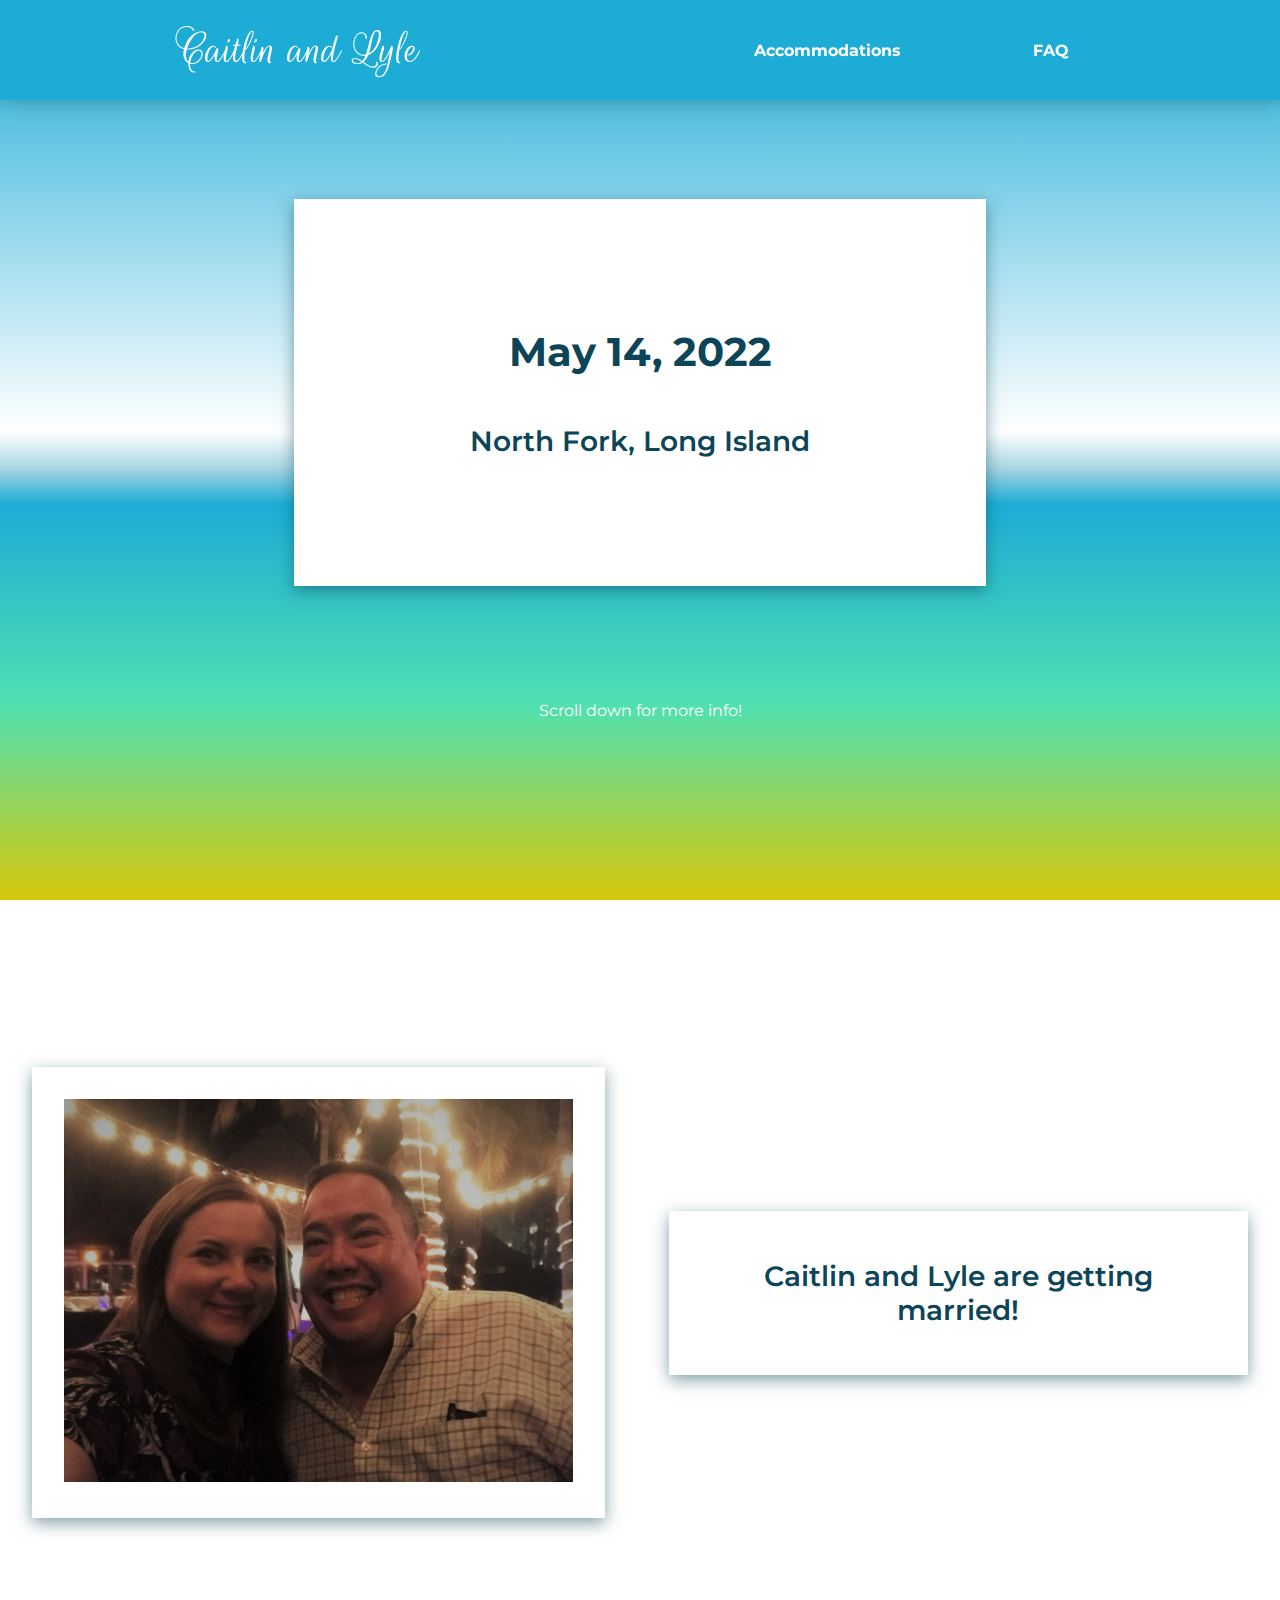
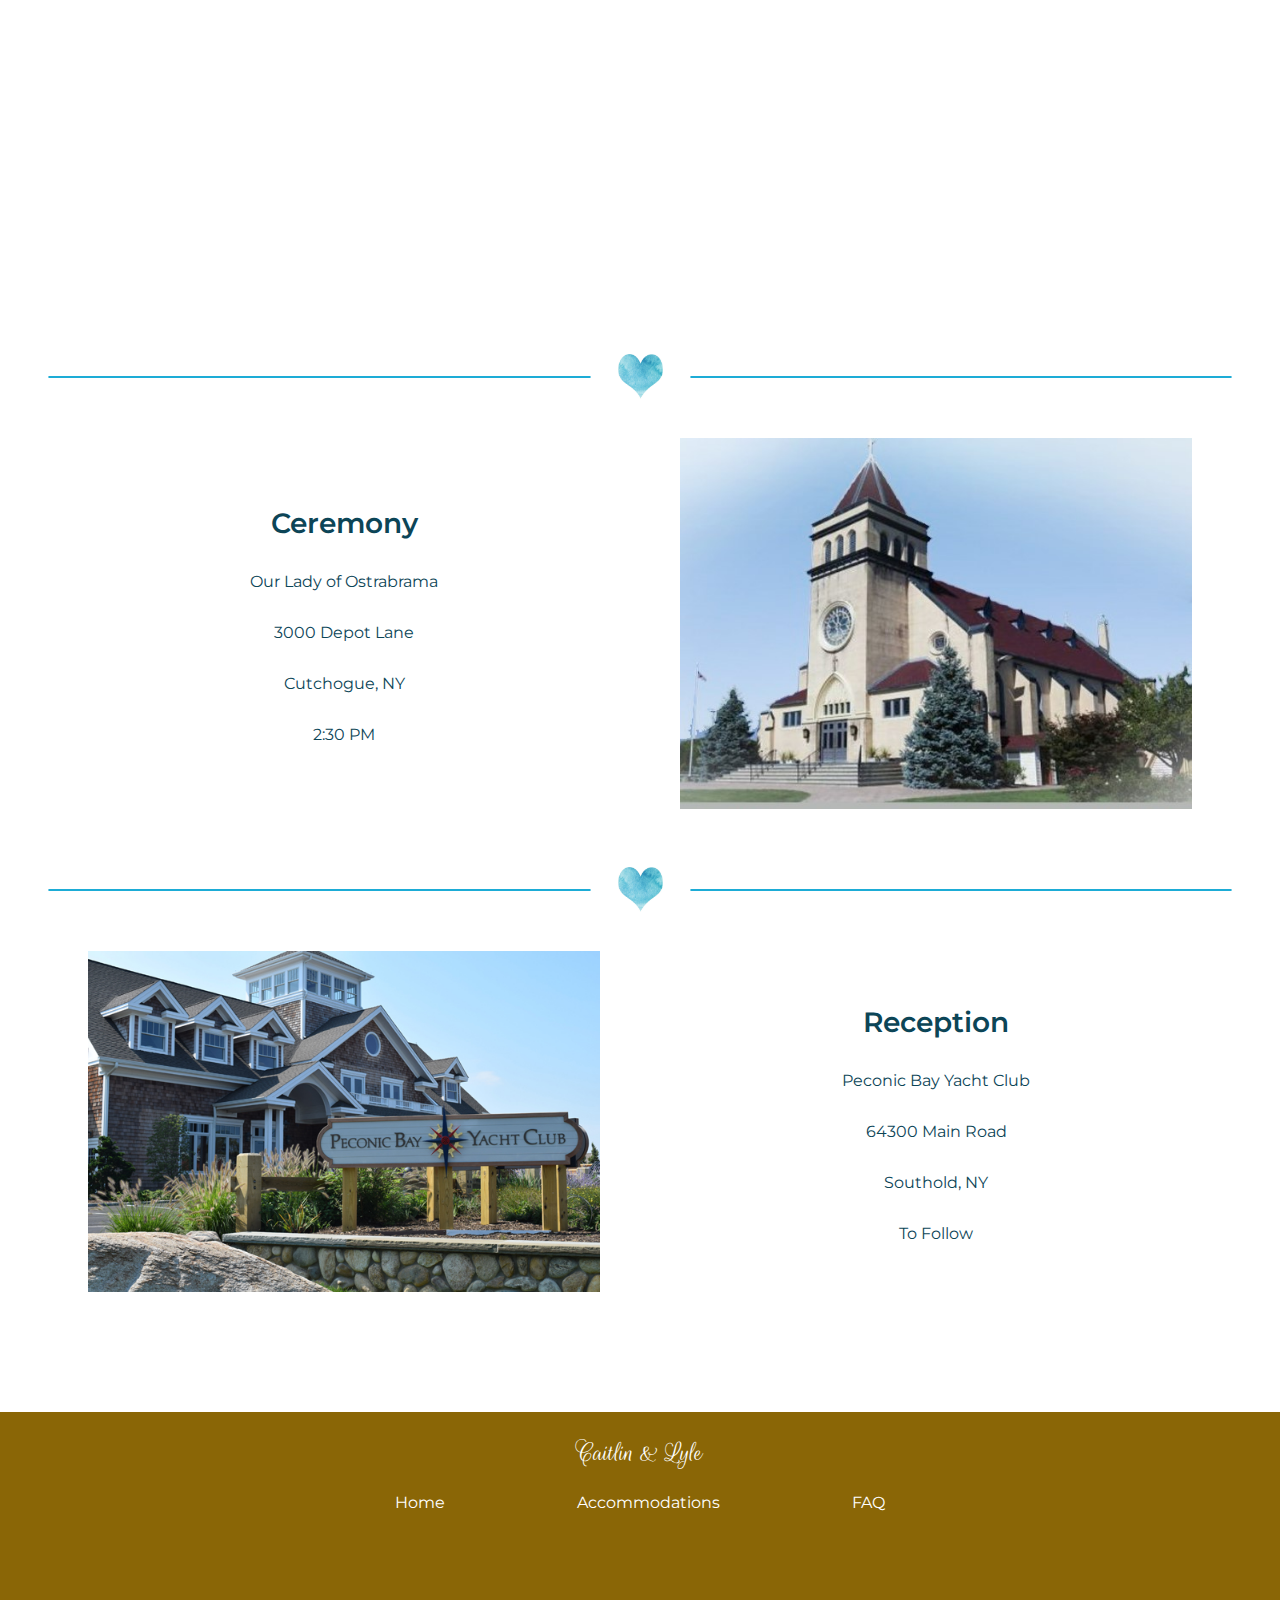
==== index.html @ 69ae3a02 "Fix typos on footer on all pages" ====
<!DOCTYPE html>
<html lang="en">
<head>
    <link rel="preconnect" href="https://fonts.googleapis.com">
    <link rel="preconnect" href="https://fonts.gstatic.com" crossorigin>
    <link href="https://fonts.googleapis.com/css2?family=Rouge+Script&display=swap" rel="stylesheet">
    <link href="https://fonts.googleapis.com/css2?family=Montserrat:wght@200;300;400;500;600;700;800&display=swap" rel="stylesheet">
    <link href="styles.css" rel="stylesheet" type="text/css">
    <meta charset="UTF-8">
    <meta http-equiv="X-UA-Compatible" content="IE=edge">
    <meta name="viewport" content="width=device-width, initial-scale=1.0">
    <title>Caitlin & Lyle</title>
</head>
<body>
    <header>
        <h1 id="header-title">Caitlin and Lyle</h1>
        <nav>
            <ul>
                <li><a href="accommodations.html" class="nav-item">Accommodations</a></li>
                <li><a href="faq.html" class="nav-item">FAQ</a></li>
                <!-- <li><a href="#nav-list-3" class="nav-item">Nav List 3</a></li>
                <li><a href="#nav-list-4" class="nav-item">Nav List 4</a></li> -->
            </ul>
        </nav>
    </header>
    <main>
        <section id="welcome-scroll">
            <div class="background-1">
                <div class="scroll-single">
                    <div class="scroll-info-box">
                        <h2 class="scroll-basic-info">May 14, 2022</h2>
                        <h3 class="scroll-basic-info">North Fork, Long Island</h3>
                    </div>
                </div>
                <div class="scroll-more-box">
                    <p>Scroll down for more info!</p>
                </div>
            </div>
            <div class="background-1">
                <div class="scroll-side-by-side">
                    <div class="scroll-info-box">
                        <img src="assets/caitlin-and-lyle.jpg" alt="Caitlin and Lyle" class="info-image" />
                    </div>
                    <div class="scroll-info-box">
                        <h3>Caitlin and Lyle are getting married!</h3>
                    </div>
                </div>
            </div>            
        </section>
    
        <section id="locations">
            <div class="decoration-line">
                <hr>
                <img src="assets/blue-heart.jpg" alt="Blue Heart" class="decoration-img" />
                <hr>
            </div>
            <div class="location-info">
                <div class="location-text">
                    <h3 class="location-title">Ceremony</h3>
                    <p class="location-name">Our Lady of Ostrabrama</p>
                    <p class="location-address">3000 Depot Lane</p>
                    <p class="location-address">Cutchogue, NY</p>
                    <p class="location-time">2:30 PM</p>
                </div>
                <div class="location-image">
                    <img src="assets/our-lady-of-ostrabrama.jpg" alt="Our Lady of Ostrabrama" />
                </div>
            </div>
            <div class="decoration-line">
                <hr>
                <img src="assets/blue-heart.jpg" alt="Blue Heart" class="decoration-img" />
                <hr>
            </div>
            <div class="location-info">
                <div class="location-image">
                    <img src="assets/peconic-bay-yacht-club.jpg" alt="Peconic Bay Yacht Club" />
                </div>
                <div class="location-text">
                    <h3 class="location-title">Reception</h3>
                    <p class="location-name">Peconic Bay Yacht Club</p>
                    <p class="location-address">64300 Main Road</p>
                    <p class="location-address">Southold, NY</p>
                    <p class="location-time">To Follow</p>
                </div>
            </div>
        </section>
    </main>

    <footer>
        <h1 class="footer-title">Caitlin & Lyle</h1>
        <div class="footer-nav">
            <a href="index.html" class="footer-nav-item">Home</a>
            <a href="accommodations.html" class="footer-nav-item">Accommodations</a>
            <a href="faq.html" class="footer-nav-item">FAQ</a>
        </div>
        <p class="footer-message">&copy; 2021 Quigley Web Development</p>
    </footer>
    
</body>
</html>
---- styles.css ----
/* Site Style Sheet
    1. Global Styles
    2. Structure Styles
    3. Typography Styles
    4. Module Styles
    5. Component Styles

================================ */

/* 1. Global Styles 
================================ */
* {
    box-sizing: border-box;
}

:root {
    --text-small: 0.75rem;
    --text-normal: 1rem;
    --text-sub-heading: 1.5rem;
    --text-heading: 1.75rem;
    --text-subtitle: 2.5rem;
    --text-title: 3rem;
    --text-color: #0C4557;
    --dark-background: #333333;
    --header-background: #1DACD6;
    --blue-background: rgba(169, 214, 227, 0.5);
    --white: #FFFFFF;
    --footer-background: #8A6606;
    --light-text: #fff;
    --shadow-color: rgba(12, 69, 87, 0.5);
    --b-c-blue: #1DACD6;
    font-family: 'Montserrat', sans-serif;
    font-size: 16px;
}

html {
    height: 100%;
    margin: 0 auto;
    width: 100%;
    -ms-text-size-adjust: 100%;
    -webkit-text-size-adjust: 100%;
}

body {
    background-color: var(--white);
    color: var(--text-color);
    height: 100%;
    margin: 0 auto;
    width: 100%;
    display: flex;
    flex-direction: column;
    text-rendering: optimizeLegibility;
    -website-font-smoothing: antialiased;
}

@media screen and (max-width: 800px) {
    :root {
        font-size: 12px;
    }
}

/* 2. Structural Styles 
================================ */

/* Fixed Header & Navigation Style */
header {
    width: 100%;
    background-color: var(--header-background);
    position: fixed;
    top: 0;
    left: 0;
    z-index: 100;
    margin: 0 auto;
    height: 100px;
    display: flex;
    align-items: center;
    justify-content: space-around;
    box-shadow: 2px -3px 22px 1px var(--shadow-color);
}

header * {
    display: inline;
}

#header-title, .footer-title {
    color: var(--light-text);
    font-family: 'Rouge Script', cursive;
    font-weight: normal;
}

#header-title {
    margin: 2rem 0 2rem 4rem;
}

/* Main & Section Styles */
main {
    background-color: var(--white);
    width: 100%;
    margin: 6.25rem 0;
}

section {
    margin: 0 auto;
}

.blue-background {
    background-color: var(--blue-background);
}

#locations {
    margin: 1rem 3rem;
}

/* Accommodations Page Grid */
.accommodations-grid {
    display: grid;
    width: 100%;
    height: auto;
    margin: 0;
    padding: 7rem 4rem 4rem 4rem; 
    grid-template-rows: repeat(24, 4rem);
    grid-template-columns: repeat(4, 1fr);
    grid-gap: 1rem 2rem;
}

#accommodations-title {
    grid-area: 1 / 1 / 1 / span 4;
}

#lodgings-title {
    grid-area: 2/ 1 / 2 / span 4;
}

.lodgings-label {
    grid-area: 3 / 1 / 3 / span 4;
}

.lodgings-map-container {
    grid-area: 4 / 1 / 12 / span 2;
}

.lodgings-info {
    grid-area: 4 / 3 / 12 / span 2;
}

#travel-title {
    grid-area: 13 / 1 / span 1 / span 4;
}

.travel-info-card {
    grid-area: 14 / 2 / span 4 / span 2;
}

#getting-there-title {
    grid-area: 19 / 1 / span 1 / span 4;
}

#by-air {
    grid-area: 20 / 1 / span 4 / span 2;
}

#by-land {
    grid-area: 20 / 3 / span 4 / span 2;
}

@media screen and (max-width: 800px) {
    .accommodations-grid {
        padding: 7rem 4rem 4rem 4rem; 
        grid-template-rows: repeat(39, 4rem);
        grid-template-columns: 1fr;
        grid-gap: 1rem 2rem;
    }

    #accommodations-title {
        grid-area: 1 / 1 / 1 / span 1;
    }
    
    #lodgings-title {
        grid-area: 2/ 1 / 2 / span 1;
    }
    
    .lodgings-label {
        grid-area: 3 / 1 / 3 / span 1;
    }
    
    .lodgings-map-container {
        grid-area: 4 / 1 / 12 / span 1;
    }
    
    .lodgings-info {
        grid-area: 13 / 1 / 21 / span 1;
    }
    
    #travel-title {
        grid-area: 22 / 1 / span 1 / span 1;
    }
    
    .travel-info-card {
        grid-area: 23 / 1 / span 5 / span 1;
    }
    
    #getting-there-title {
        grid-area: 28 / 1 / span 1 / span 1;
    }
    
    #by-air {
        grid-area: 29 / 1 / span 5 / span 1;
    }
    
    #by-land {
        grid-area: 34 / 1 / span 4 / span 1;
    }

}

/* Footer Styles */
footer {
    background-color: var(--footer-background);
    width: 100%;
    height: 25vh;
    text-align: center;
    color: var(--light-text);
    display: flex;
    flex-direction: column;
    align-items: center;
    justify-content: center;
}

.footer-title {
    font-size: var(--text-heading);
}

.footer-message {
    font-size: var(--text-small);
    margin-top: 10vh;
}

/* 3. Typography Styles 
================================ */
h1, h2, h3, h4 {
    color: var(--text-color);
    text-align: center;
}

h1 {
    font-size: var(--text-title);
    font-weight: 700;
    margin: 1.5rem 0;
}

h2 {
    font-size: var(--text-subtitle);
    font-weight: 700;
    margin: 1rem 0;
}

h3 {
    font-size: var(--text-heading);
    margin: 1rem 0;
    font-weight: 600;
}

h4 {
    font-size: var(--text-sub-heading);
    margin: 1rem 0;
    font-weight: 500;
}

p {
    font-size: var(--text-normal);
}

.accommodations-heading, .accommodations-subtitle {
    text-align: center;
}

/* Text Styles */
.article-text {
    font-size: 1rem;
    font-weight: 400;
    font-style: normal;
}

.caption {
    font-size: 0.75rem;
    font-style: italic;
    font-weight: 400;
}

.pull-quote {
    font-size: 1.25rem;
    font-style: italic;
    font-weight: 500;
}

/* 4. Module Styles 
================================ */

/* Site Navigation */
nav ul {
    list-style: none;
    float: right;
    margin-right: 2rem;
}

nav ul li {
    display: inline;
}

.nav-item, .footer-nav-item {
    margin: 0 5vw;
}

.nav-item:hover {
    text-decoration: underline;
}

.footer-nav nav{
    float: none;
    font-weight: normal;
}

.footer-nav-item {
    font-weight: normal;
}

.footer-nav-item:hover {
    font-weight: bold;

}

/* 5. Component Styles 
================================ */
/* Images */
img, .lodgings-map {
    max-width: 100%;
    max-height: 100%;
}

/* Buttons */
button {
    color: var(--b-c-blue);
    background-color: var(--white);
    padding: 1rem;
    margin: 0.5rem;
    font-weight: bold;
    border: 5px solid var(--b-c-blue);
}

button:hover {
    color: var(--light-text);
    background-color: var(--b-c-blue);
}

a {
    color: var(--light-text);
    text-decoration: none;
    font-size: var(--text-normal);
    font-weight: bold;
}

.info-image {
    width: 40vw;
}

/* Scrolling Basic Info */
.background-1 {
    background: rgb(214,199,9) no-repeat center center fixed;
    background: -moz-linear-gradient(0deg, rgba(214,199,9,1) 0%, rgba(19,214,153,0.75) 22%, rgba(29,172,214,1) 44%, rgba(168,214,227,1) 48%, rgba(255,255,255,0.75) 52%, rgba(29,172,214,1) 100%) no-repeat center center fixed;
    background: -webkit-linear-gradient(0deg, rgba(214,199,9,1) 0%, rgba(19,214,153,0.75) 22%, rgba(29,172,214,1) 44%, rgba(168,214,227,1) 48%, rgba(255,255,255,0.75) 52%, rgba(29,172,214,1) 100%) no-repeat center center fixed;
    background: linear-gradient(0deg, rgba(214,199,9,1) 0%, rgba(19,214,153,0.75) 22%, rgba(29,172,214,1) 44%, rgba(168,214,227,1) 48%, rgba(255,255,255,0.75) 52%, rgba(29,172,214,1) 100%) no-repeat center center fixed;
    filter: progid:DXImageTransform.Microsoft.gradient(startColorstr="#d6c709",endColorstr="#1dacd6",GradientType=1);
    height: 100vh;
    width: 100%;
}

.scroll-single {
    background: none;
    width: 100%;
    height: 65vh;
    display: flex;
    flex-direction: column;
    align-items: center;
    justify-content: center;
}

.scroll-side-by-side {
    background: none;
    width: 100%;
    height: 65vh;
    display: flex;
    flex-direction: row;
    align-items: center;
    justify-content: center;
}

.scroll-single>.scroll-info-box {
    padding: 5rem 8rem;
}

.scroll-basic-info {
    margin: 3rem;
}

@media screen and (max-width: 800px) {
    .scroll-side-by-side {
        flex-direction: column-reverse;
    }
    
    .scroll-single>.scroll-info-box {
        padding: 3rem;
    }
    .scroll-basic-info {
        margin: 1.5rem;
    }
}

.scroll-more-box {
    color: var(--white);
    background: none;
    text-align: center;
}

.scroll-info-box {
    background-color: var(--white);
    padding: 2rem;
    box-shadow: 0px 5px 15px var(--shadow-color);
    margin: 2rem;
}


/* Decoration Line */
.decoration-line {
    display: flex;
    align-items: center;
    justify-content: center;
    margin-top: 1rem;
}

.decoration-line hr {
    width: 45vw;
    color: var(--b-c-blue);
    height: 2px;
    border: 1px solid var(--b-c-blue);
    border-radius: 1px;
}

.decoration-img {
    height: 5vh;
    margin: 3vw 3vh;
}

/* Location Info Styles */
.location-info {
    display: flex;
    flex-direction: row;
    align-items: center;
    justify-content: space-around;
}

.location-text {
    display: flex;
    width: 40vw;
    flex-direction: column;
    align-items: center;
    justify-content: center;
}

.location-image {
    width: 40vw;
}

@media screen and (max-width: 800px) {
    .location-info {
        flex-direction: column;
        justify-content: center;
    }
}

/* Accommodations Styles */

.lodgings-map-container {
    max-width: 100%;
}

.lodgings-info {
    height: 100%;
}

.lodgings-info, .lodgings-info-card {
    display: flex;
    flex-direction: column;
    align-items: center;
    justify-content: center;
}

.lodgings-info-card, .travel-info-card, .getting-there-info-card {
    width: 100%;
    background-color: var(--white);
    box-shadow: 0px 5px 15px var(--shadow-color);
}

.travel-info-card {
    padding: 3rem;
}

@media screen and (max-width: 800px) {
    .travel-info-card {
        padding: 2rem;
    }
}

.getting-there-info-card {
    padding: 3rem;
    margin: 1.5rem 0;
}

.lodgings-info-card {
    margin: 1.5rem 0;
    padding: 1.5rem;
}

.lodgings-label {
    margin: 2rem;
    text-align: center;
}

.lodgings-map {
    width: 100%;
    height: 100%;
    border: none;
    box-shadow: 0 5px 15px var(--shadow-color);
}

/* Booking Modals */

.modal {
    display: none;
    position: fixed;
    z-index: 1;
    left: 0;
    top: 0;
    width: 100%;
    height: 100%;
    overflow: auto;
    background-color: rgba(0, 0, 0, 0.4); 
}

.modal-content {
    background-color: var(--white);
    margin: 15% auto;
    padding: 1.5rem;
    border: 2px solid var(--b-c-blue);
    width: 80%;
    display: flex;
    flex-direction: column;
    align-items: center;
    justify-content: center;
}

@media screen and (max-width: 800px) {
    .modal-content {
        margin: 35% auto;
    }
}
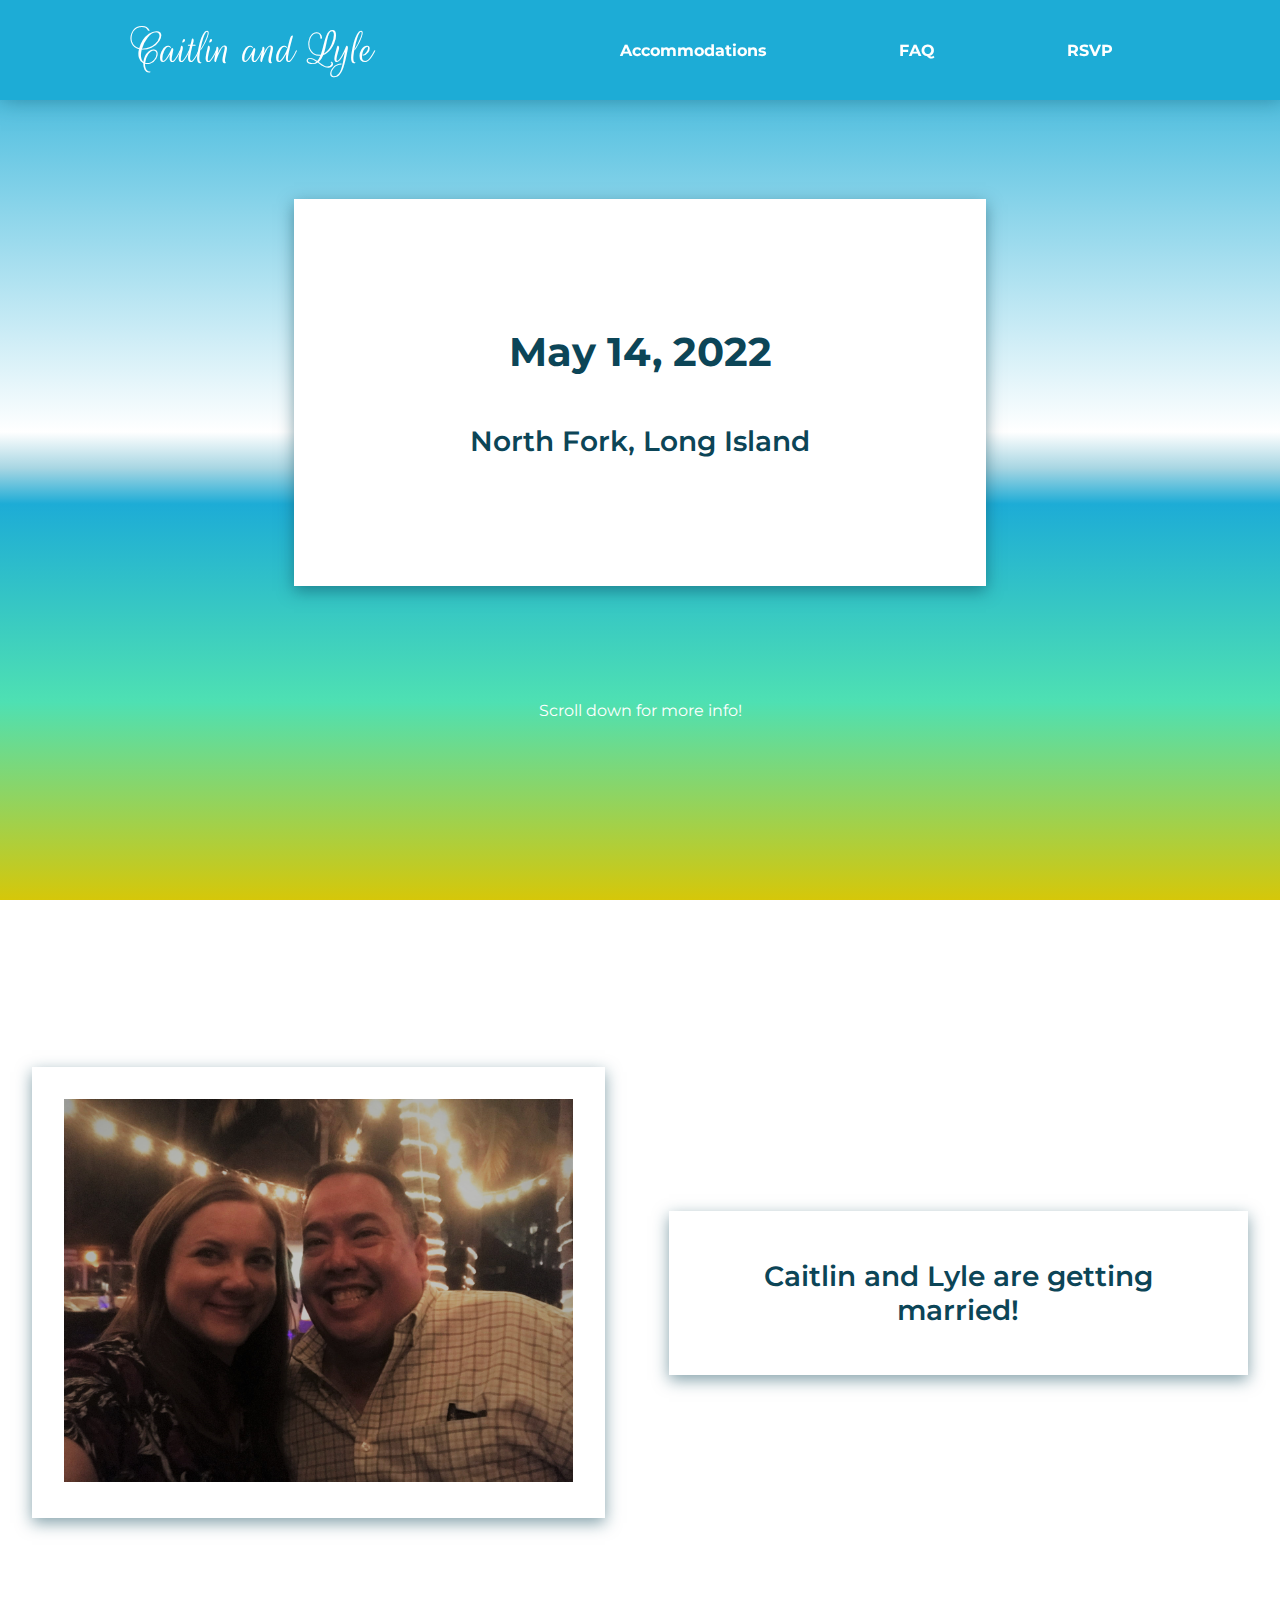
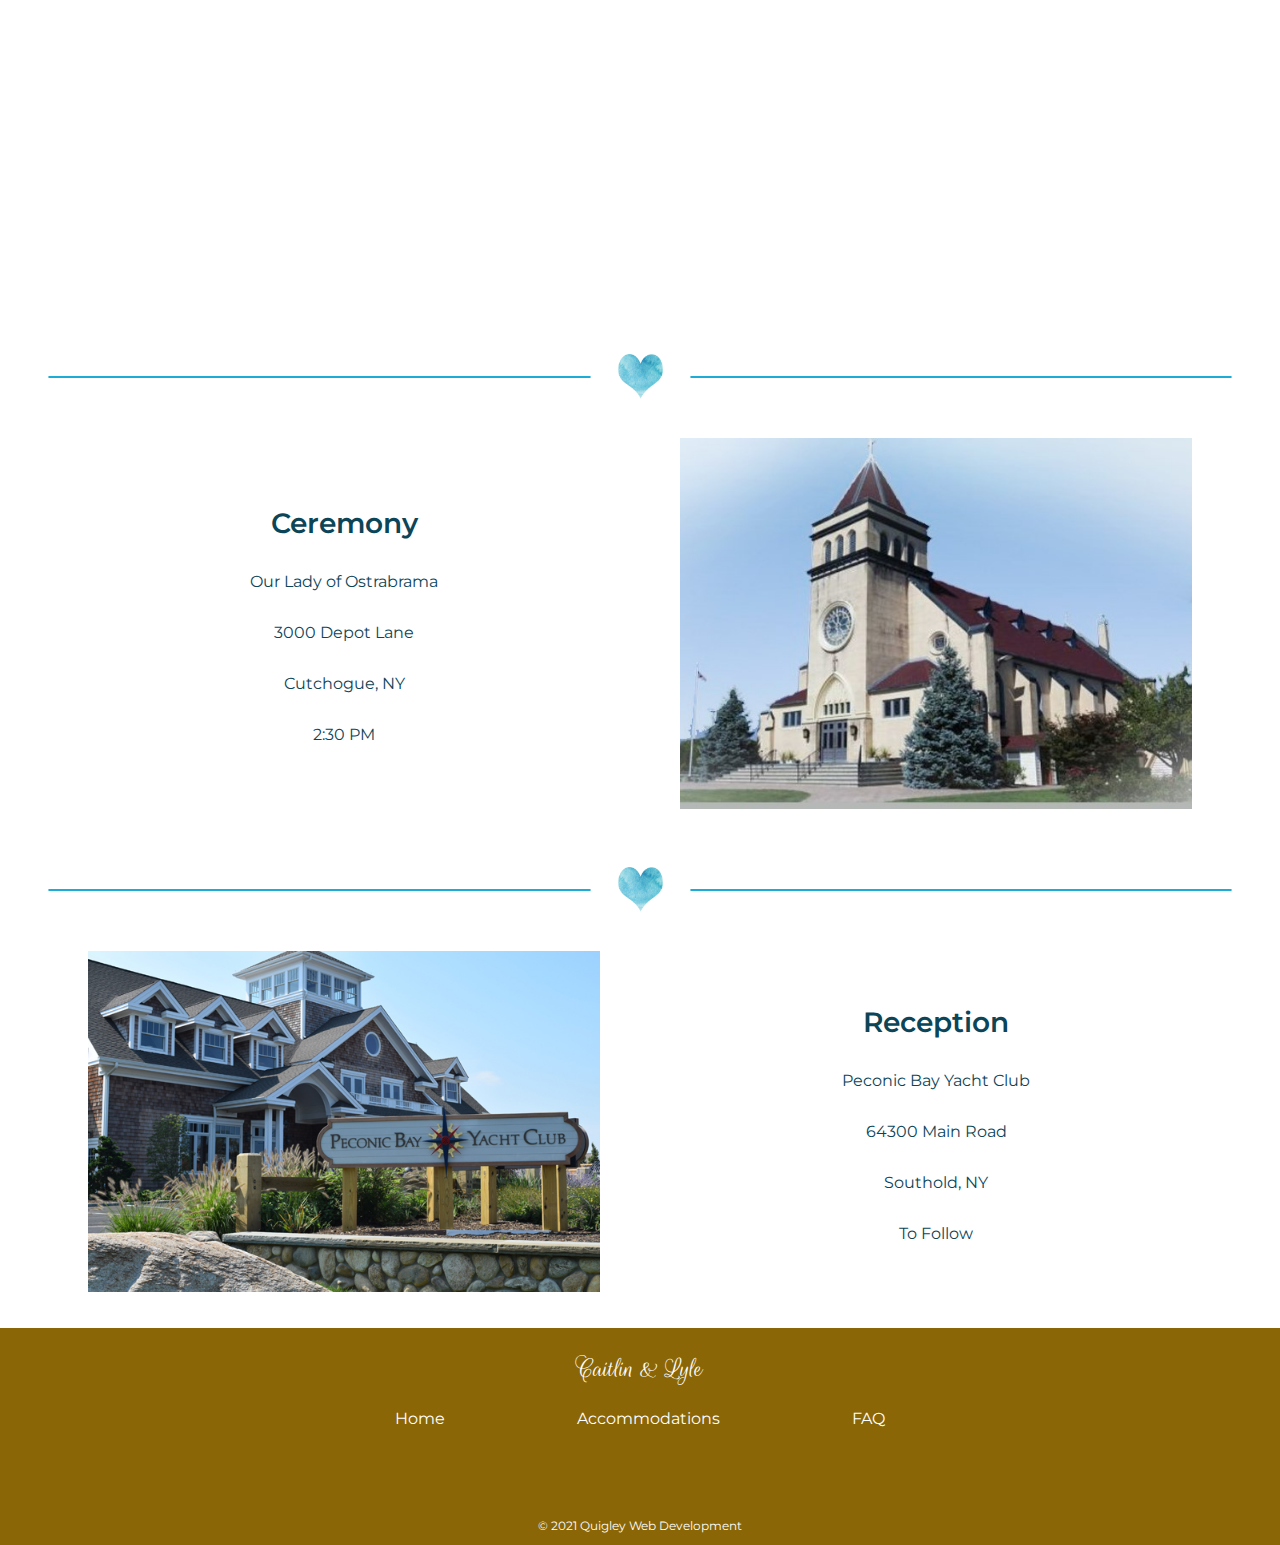
==== commit 053047fd: "Add and style RSVP page" ====
--- a/index.html
+++ b/index.html
@@ -18,8 +18,8 @@
             <ul>
                 <li><a href="accommodations.html" class="nav-item">Accommodations</a></li>
                 <li><a href="faq.html" class="nav-item">FAQ</a></li>
-                <!-- <li><a href="#nav-list-3" class="nav-item">Nav List 3</a></li>
-                <li><a href="#nav-list-4" class="nav-item">Nav List 4</a></li> -->
+                <li><a href="rsvp.html" class="nav-item">RSVP</a></li>
+                <!-- <li><a href="#nav-list-4" class="nav-item">Nav List 4</a></li> -->
             </ul>
         </nav>
     </header>
--- a/styles.css
+++ b/styles.css
@@ -1,13 +1,12 @@
-/* Site Style Sheet
-    1. Global Styles
-    2. Structure Styles
-    3. Typography Styles
-    4. Module Styles
-    5. Component Styles
+/* RSVP Style Sheet
+    1. Structure Styles
+    2. Typography Styles
+    3. Form Styles
+    4. Component Styles
 
 ================================ */
 
-/* 1. Global Styles 
+/* 1. Structure Styles 
 ================================ */
 * {
     box-sizing: border-box;
@@ -95,8 +94,7 @@
 /* Main & Section Styles */
 main {
     background-color: var(--white);
-    width: 100%;
-    margin: 6.25rem 0;
+    margin: 6.25rem 0 0 0;
 }
 
 section {
@@ -105,19 +103,35 @@
 
 .blue-background {
     background-color: var(--blue-background);
+    margin: 0;
+    padding: 7rem 4rem 4rem 4rem; 
 }
 
 #locations {
-    margin: 1rem 3rem;
+    margin: 1rem 3rem 2rem 3rem;
+}
+
+#faq-main {
+    width: 100%;
+    display: flex;
+    flex-direction: column;
+    align-items: center;
+    justify-content: center;
+}
+
+#rsvp-main {
+    height: 60vh;
+    width: 100%;
+    display: flex;
+    flex-direction: column;
+    align-items: center;
+    justify-content: center;
 }
 
 /* Accommodations Page Grid */
 .accommodations-grid {
     display: grid;
-    width: 100%;
     height: auto;
-    margin: 0;
-    padding: 7rem 4rem 4rem 4rem; 
     grid-template-rows: repeat(24, 4rem);
     grid-template-columns: repeat(4, 1fr);
     grid-gap: 1rem 2rem;
@@ -338,7 +352,7 @@
 }
 
 /* Buttons */
-button {
+button, .button {
     color: var(--b-c-blue);
     background-color: var(--white);
     padding: 1rem;
@@ -347,7 +361,7 @@
     border: 5px solid var(--b-c-blue);
 }
 
-button:hover {
+button:hover, .button:hover {
     color: var(--light-text);
     background-color: var(--b-c-blue);
 }
@@ -533,7 +547,6 @@
 }
 
 /* Booking Modals */
-
 .modal {
     display: none;
     position: fixed;
@@ -563,3 +576,58 @@
         margin: 35% auto;
     }
 }
+
+/* FAQ Styles */
+#faq-title, #rsvp-title {
+    margin: 2rem 0 0 0;
+}
+.question-container {
+    display: flex;
+    width: 75%;
+    background-color: var(--white);
+    flex-direction: column;
+    align-items: center;
+    justify-content: center;
+    padding: 4rem;
+    box-shadow: 0px 5px 15px var(--shadow-color);
+    margin: 4rem;
+}
+
+.question {
+    font-size: var(--text-heading);
+    text-decoration: none;
+}
+
+.answer {
+    font-size: var(--text-normal);
+}
+
+.faq-link {
+    color: var(--text-color);
+}
+
+@media screen and (max-width: 800px) {
+    .question-container {
+        padding: 1rem;
+        margin: 2rem 1rem;
+    }
+}
+
+/* RSVP Styles */
+.rsvp-info-card {
+    background-color: var(--white);
+    display: flex;
+    flex-direction: column;
+    justify-content: center;
+    align-items: center;
+    padding: 2rem;
+    box-shadow: 0px 5px 15px var(--shadow-color);
+    margin: 2rem;
+    padding: 5rem 8rem;
+}
+
+@media screen and (max-width: 800px) {
+    .rsvp-info-card {
+        padding: 3rem;
+    }
+}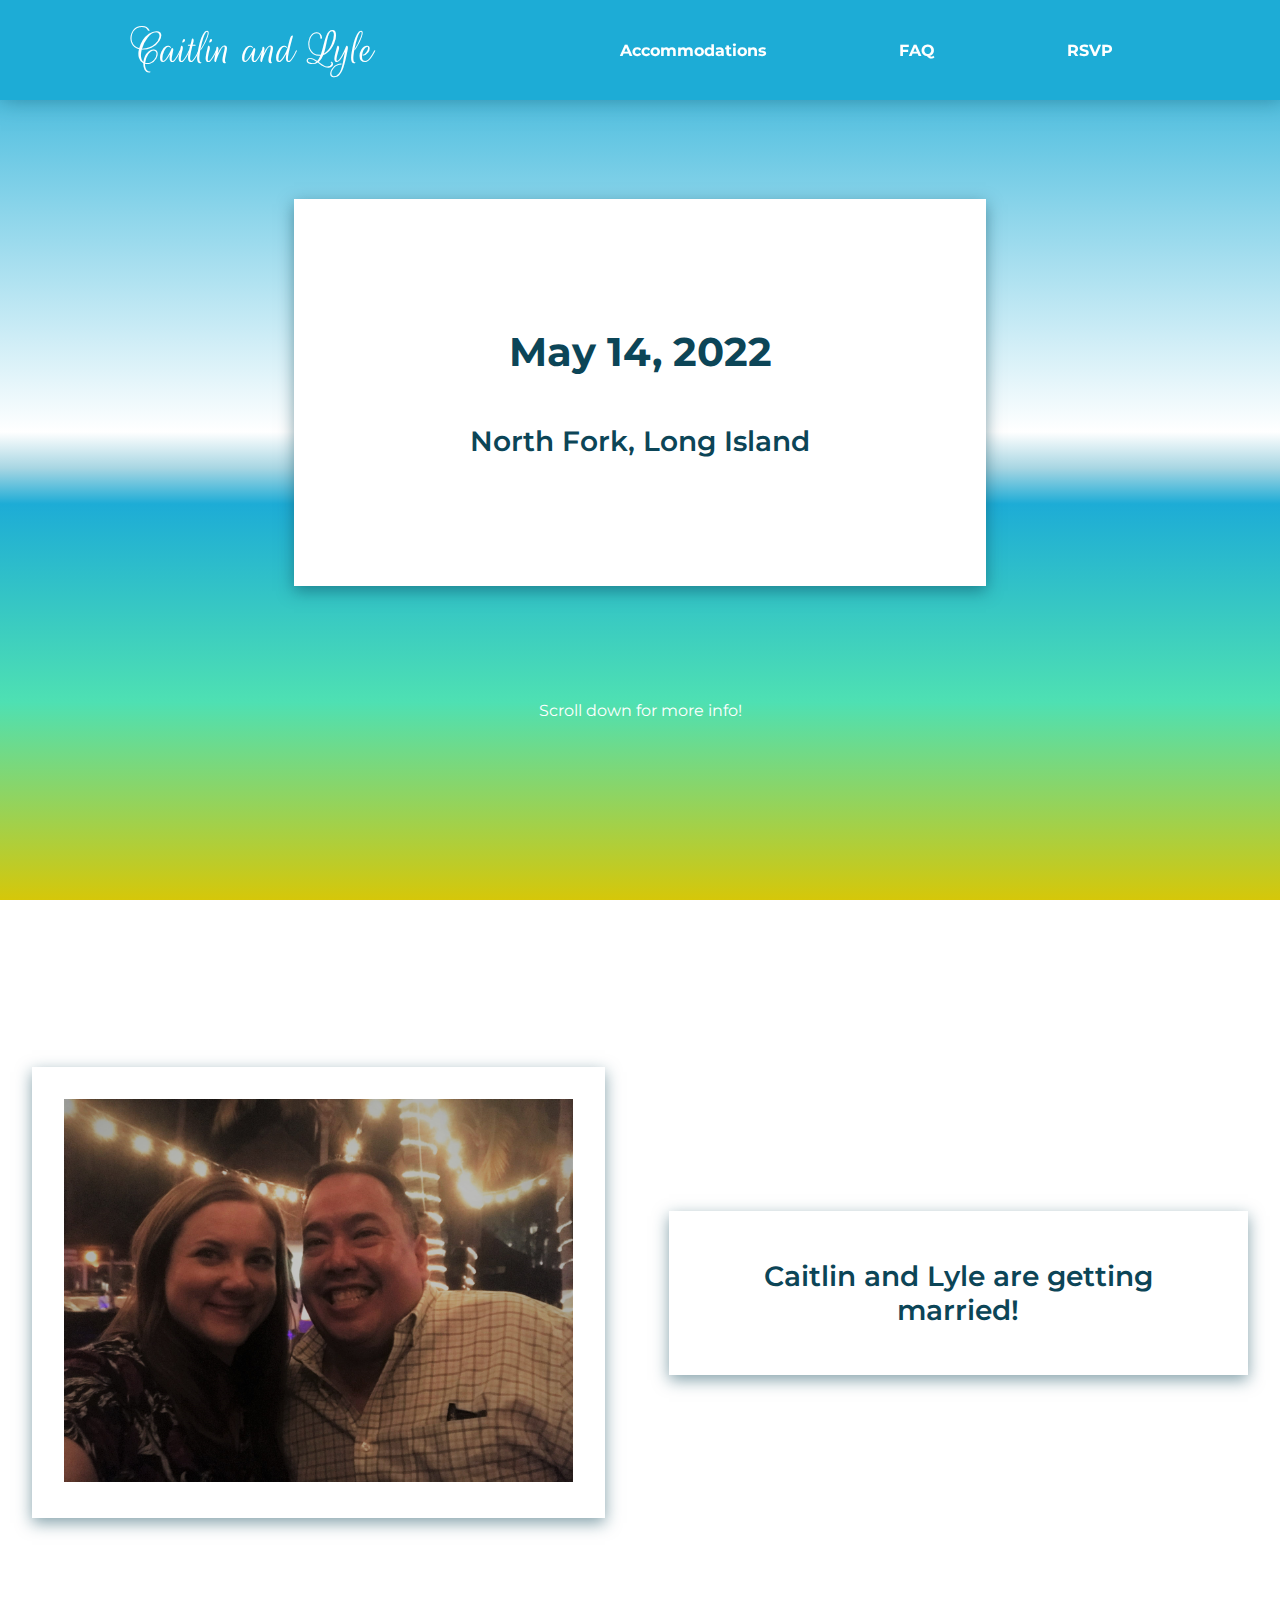
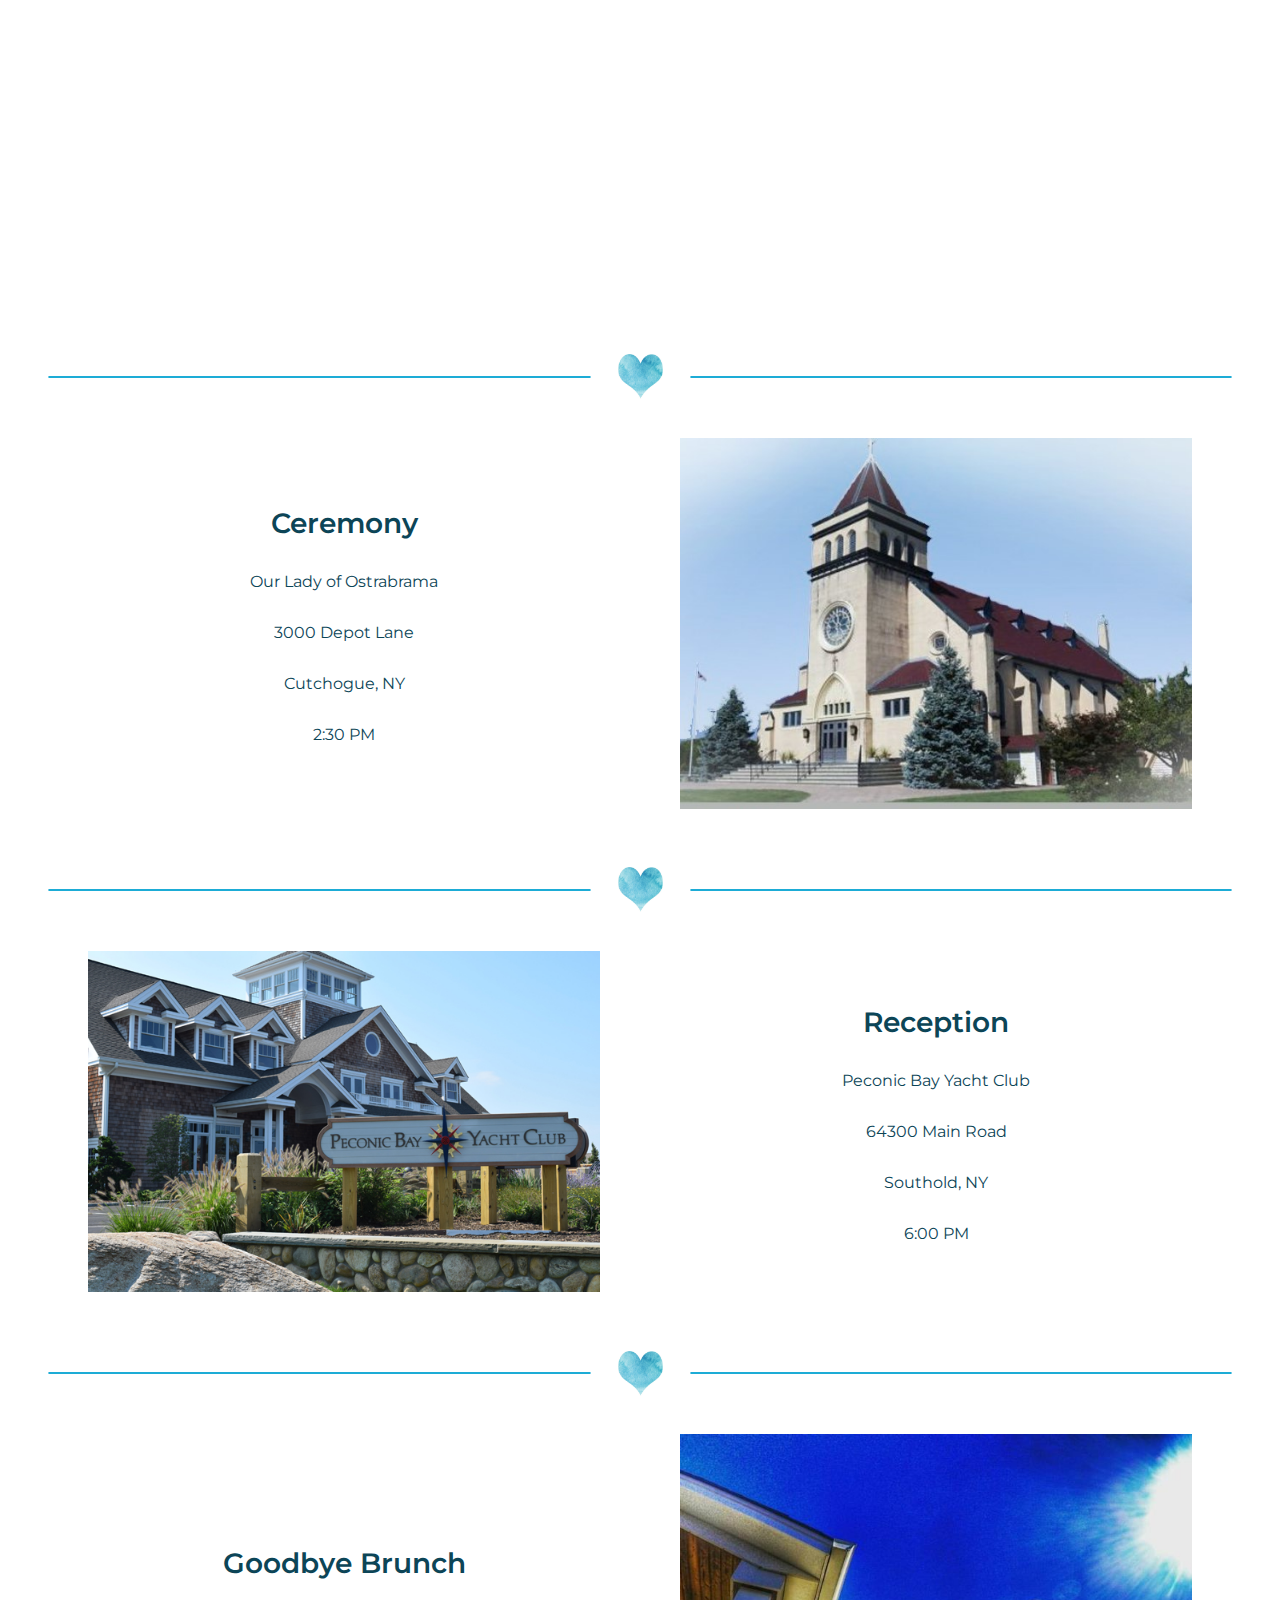
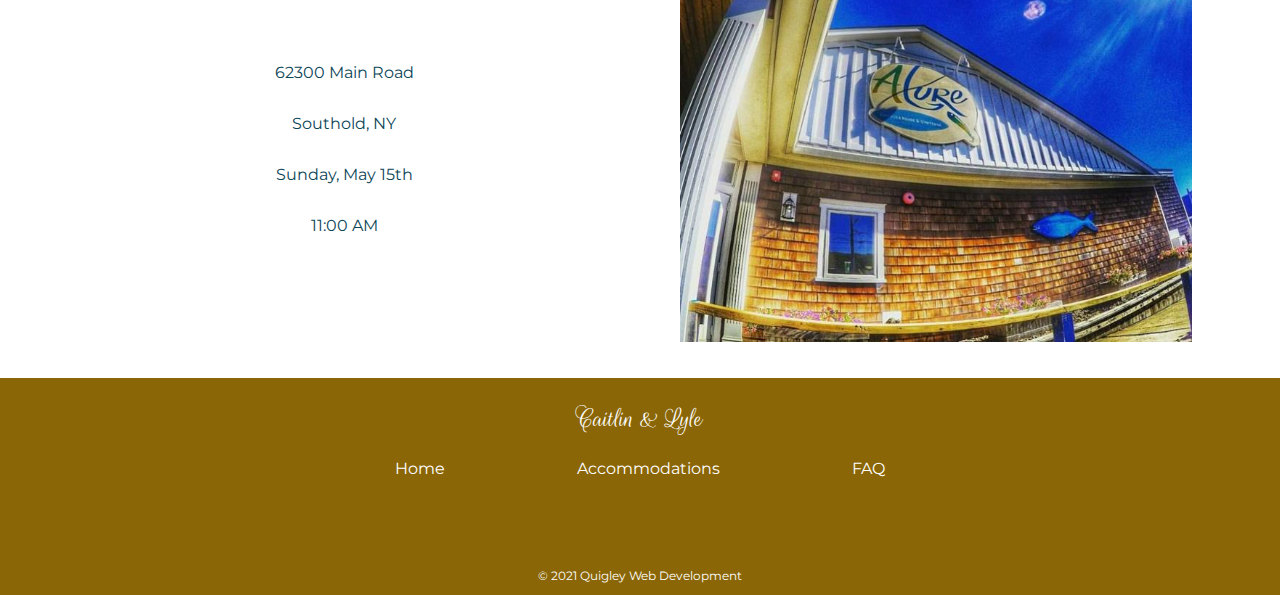
==== commit 7b963cfc: "Add brunch to timeline" ====
--- a/index.html
+++ b/index.html
@@ -80,7 +80,25 @@
                     <p class="location-name">Peconic Bay Yacht Club</p>
                     <p class="location-address">64300 Main Road</p>
                     <p class="location-address">Southold, NY</p>
-                    <p class="location-time">To Follow</p>
+                    <p class="location-time">6:00 PM</p>
+                </div>
+            </div>
+            <div class="decoration-line">
+                <hr>
+                <img src="assets/blue-heart.jpg" alt="Blue Heart" class="decoration-img" />
+                <hr>
+            </div>
+            <div class="location-info">
+                <div class="location-text">
+                    <h3 class="location-title">Goodbye Brunch</h3>
+                    <p class="location-name"><a href="https://www.alurenorthfork.com/">A Lure Chowder House</a></p>
+                    <p class="location-address">62300 Main Road</p>
+                    <p class="location-address">Southold, NY</p>
+                    <p class="location-time">Sunday, May 15th</p>
+                    <p class="location-time">11:00 AM</p>
+                </div>
+                <div class="location-image">
+                    <img src="assets/a-lure-chowder-house.jpg" alt="A Lure Chowder House" />
                 </div>
             </div>
         </section>
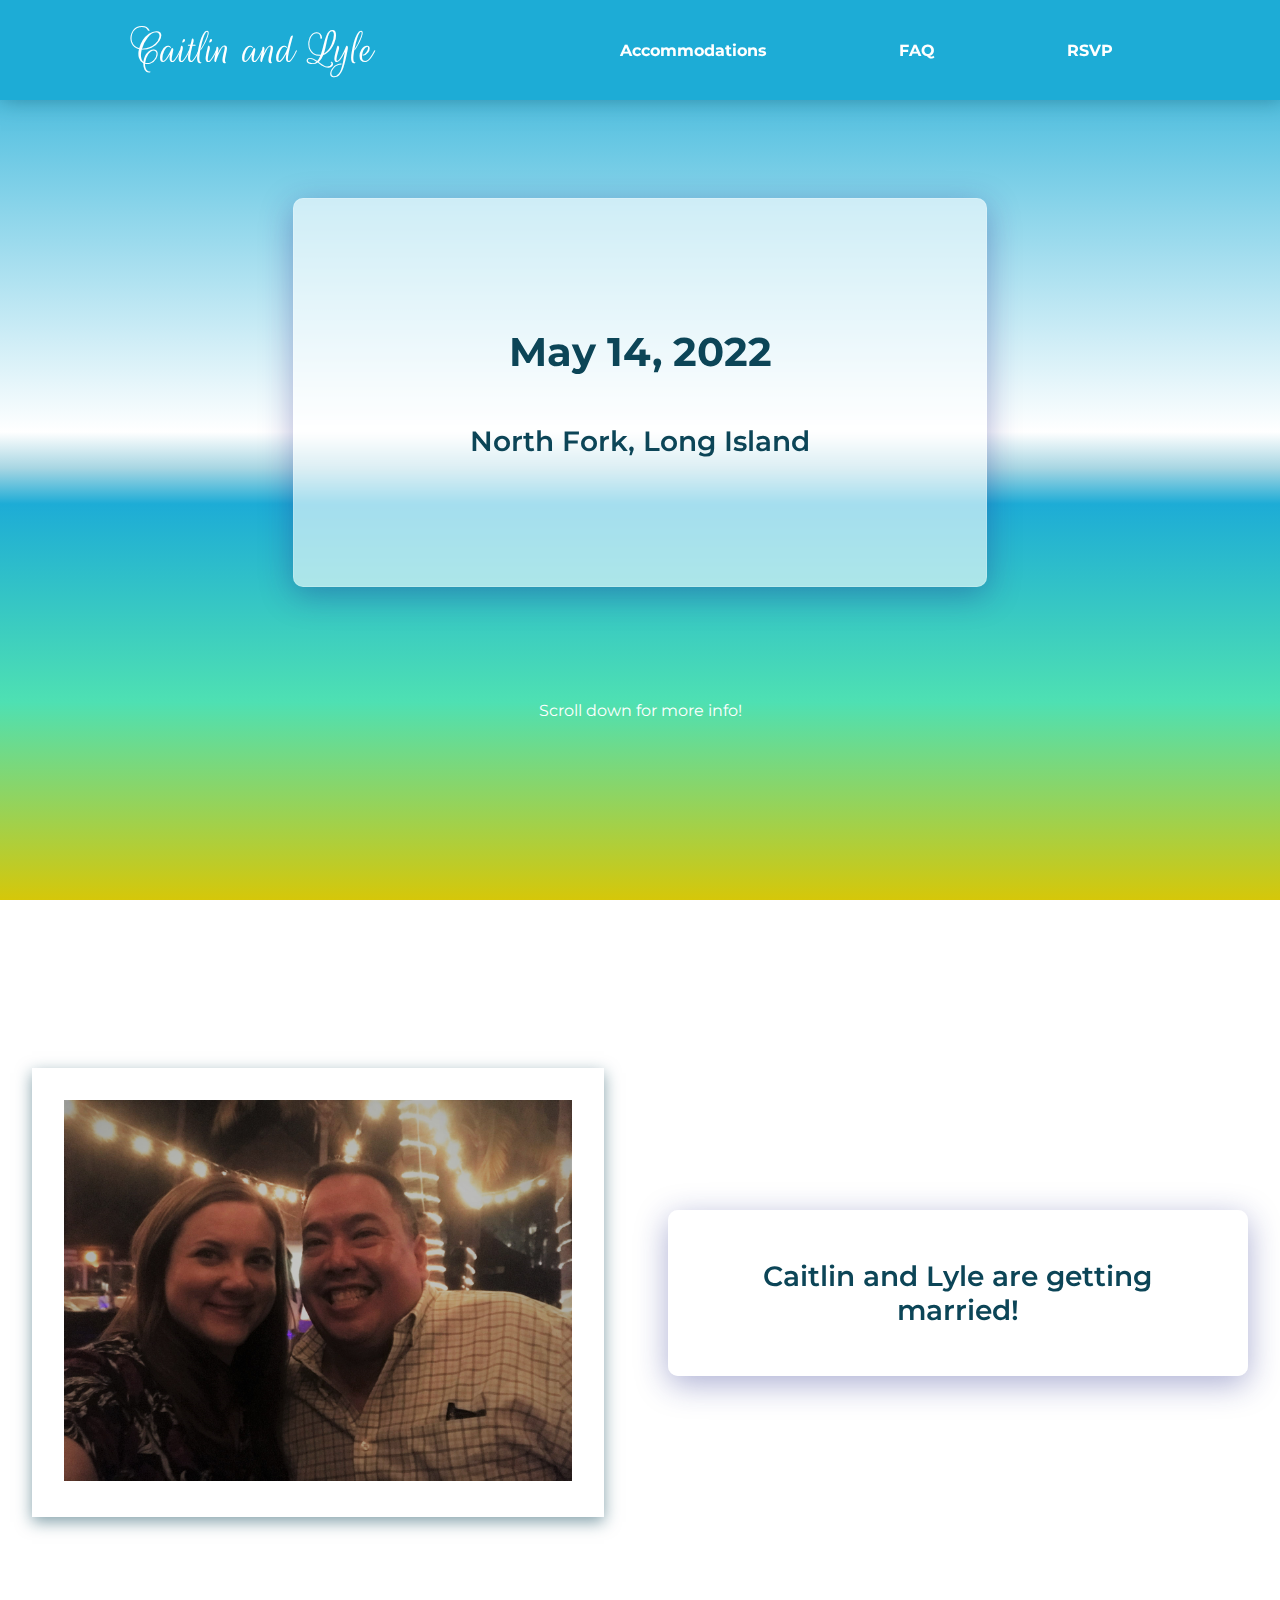
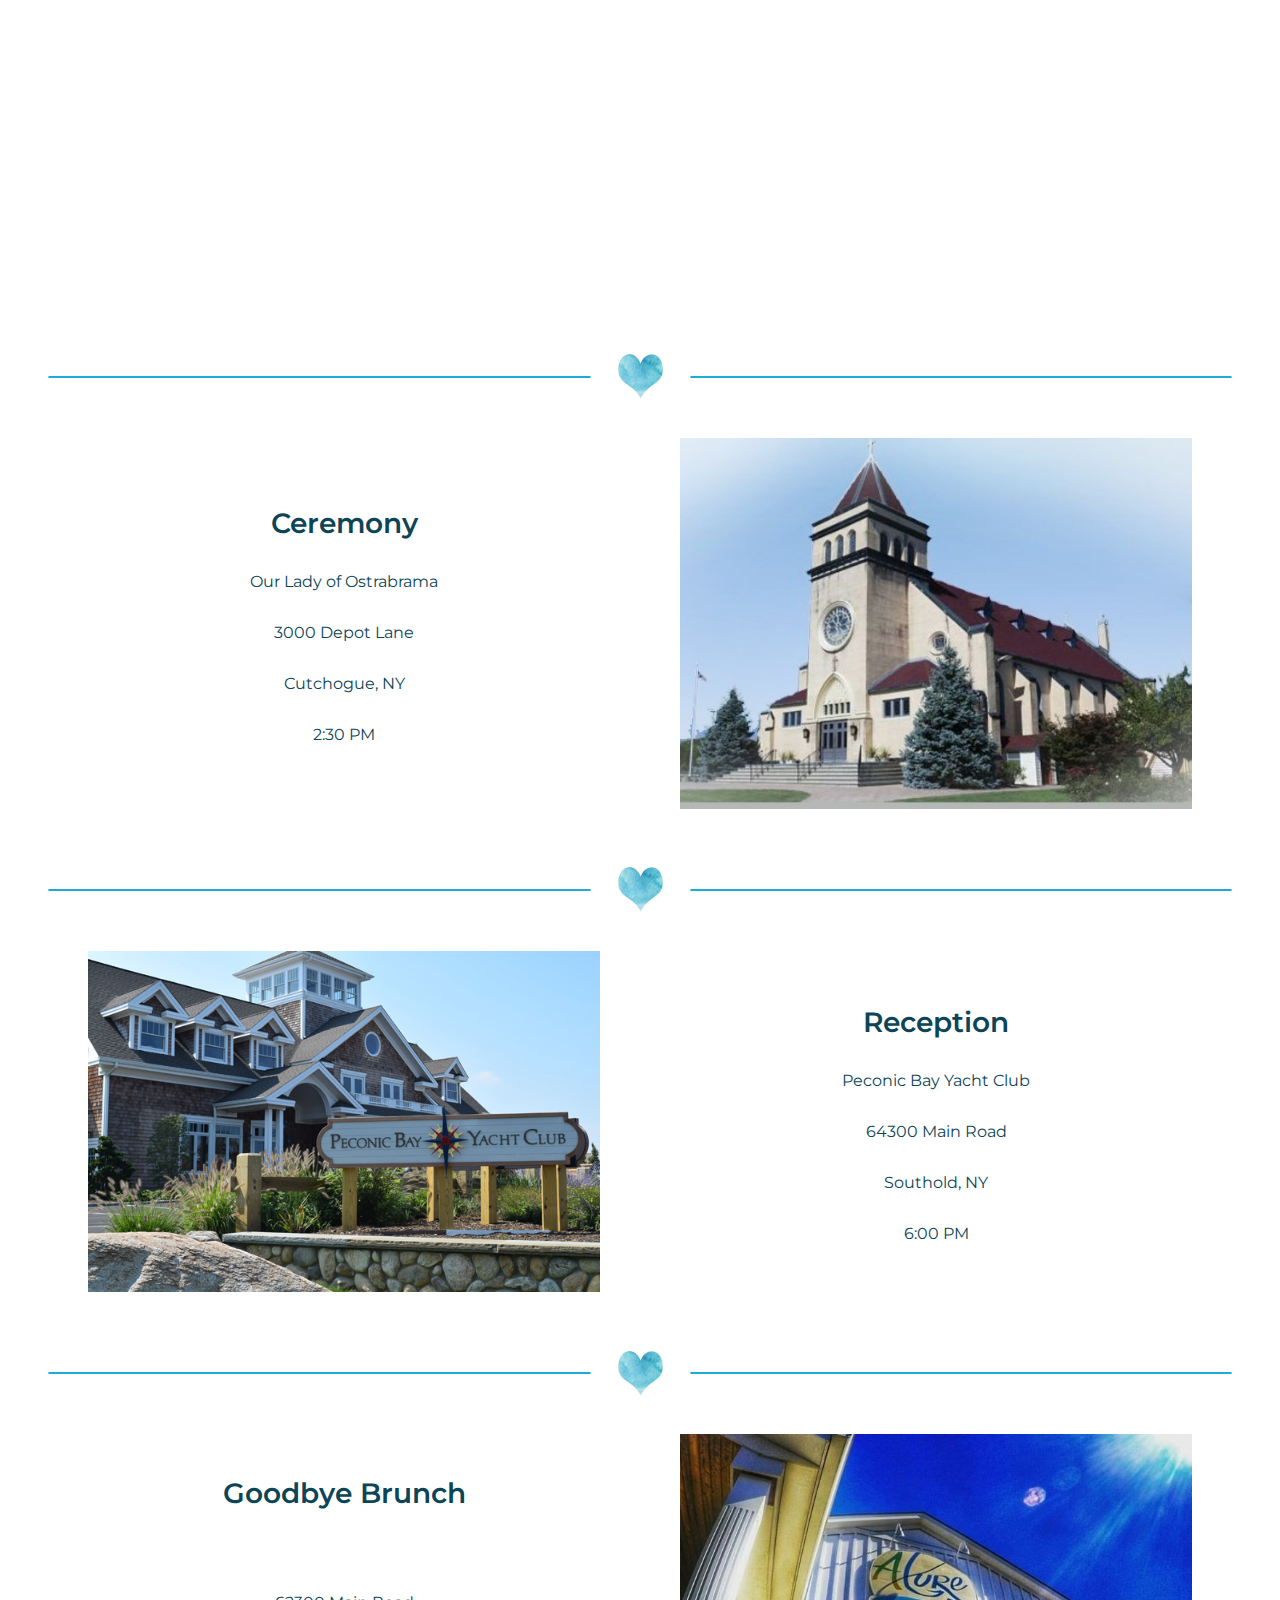
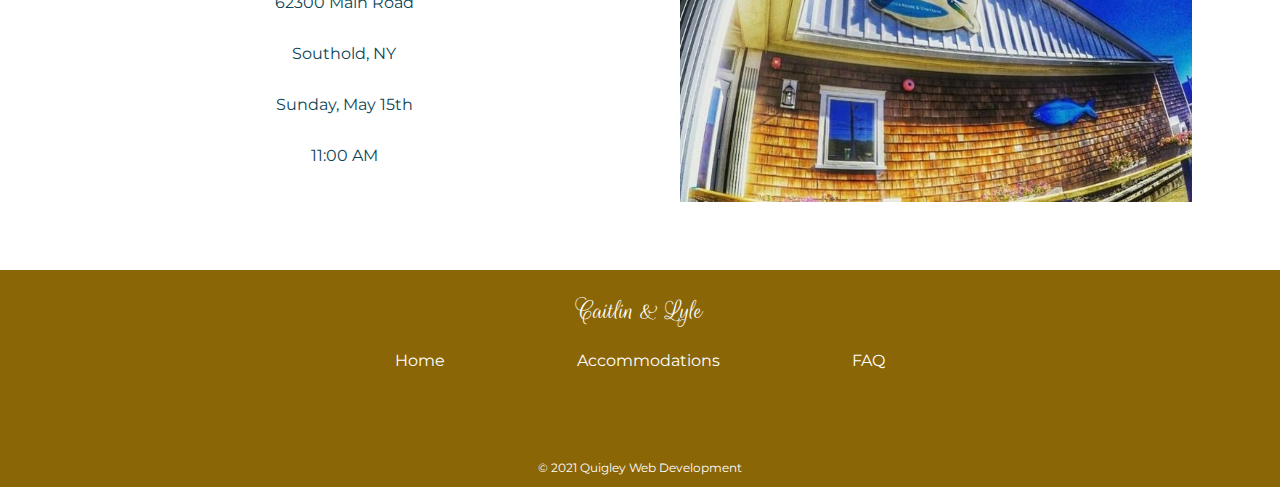
==== commit d2a7af38: "Add glassmorphism effect and edit picture size" ====
--- a/index.html
+++ b/index.html
@@ -27,7 +27,7 @@
         <section id="welcome-scroll">
             <div class="background-1">
                 <div class="scroll-single">
-                    <div class="scroll-info-box">
+                    <div class="scroll-info-box glassmorph">
                         <h2 class="scroll-basic-info">May 14, 2022</h2>
                         <h3 class="scroll-basic-info">North Fork, Long Island</h3>
                     </div>
@@ -41,7 +41,7 @@
                     <div class="scroll-info-box">
                         <img src="assets/caitlin-and-lyle.jpg" alt="Caitlin and Lyle" class="info-image" />
                     </div>
-                    <div class="scroll-info-box">
+                    <div class="scroll-info-box glassmorph">
                         <h3>Caitlin and Lyle are getting married!</h3>
                     </div>
                 </div>
--- a/styles.css
+++ b/styles.css
@@ -102,13 +102,18 @@
 }
 
 .blue-background {
-    background-color: var(--blue-background);
+    /* background-color: var(--blue-background); */
+    background: rgb(188,231,253);
+    background: -moz-linear-gradient(135deg, rgba(188,231,253,1) 0%, rgba(29,172,214,1) 50%, rgba(188,231,253,1) 100%);
+    background: -webkit-linear-gradient(135deg, rgba(188,231,253,1) 0%, rgba(29,172,214,1) 50%, rgba(188,231,253,1) 100%);
+    background: linear-gradient(135deg, rgba(188,231,253,1) 0%, rgba(29,172,214,1) 50%, rgba(188,231,253,1) 100%);
+    filter: progid:DXImageTransform.Microsoft.gradient(startColorstr="#bce7fd",endColorstr="#bce7fd",GradientType=1);
     margin: 0;
     padding: 7rem 4rem 4rem 4rem; 
 }
 
 #locations {
-    margin: 1rem 3rem 2rem 3rem;
+    margin: 1rem 3rem 4rem 3rem;
 }
 
 #faq-main {
@@ -464,6 +469,17 @@
     margin: 3vw 3vh;
 }
 
+/* Glassmorphism */
+
+.glassmorph {
+    background: rgba( 255, 255, 255, 0.6 );
+    box-shadow: 0 8px 32px 0 rgba( 31, 38, 135, 0.37 );
+    backdrop-filter: blur( 2.5px );
+    -webkit-backdrop-filter: blur( 2.5px );
+    border-radius: 10px;
+    border: 1px solid rgba( 255, 255, 255, 0.18 );
+}
+
 /* Location Info Styles */
 .location-info {
     display: flex;
@@ -510,7 +526,7 @@
 
 .lodgings-info-card, .travel-info-card, .getting-there-info-card {
     width: 100%;
-    background-color: var(--white);
+    /* background-color: var(--white); */
     box-shadow: 0px 5px 15px var(--shadow-color);
 }
 
@@ -615,7 +631,7 @@
 
 /* RSVP Styles */
 .rsvp-info-card {
-    background-color: var(--white);
+    /* background-color: var(--white); */
     display: flex;
     flex-direction: column;
     justify-content: center;
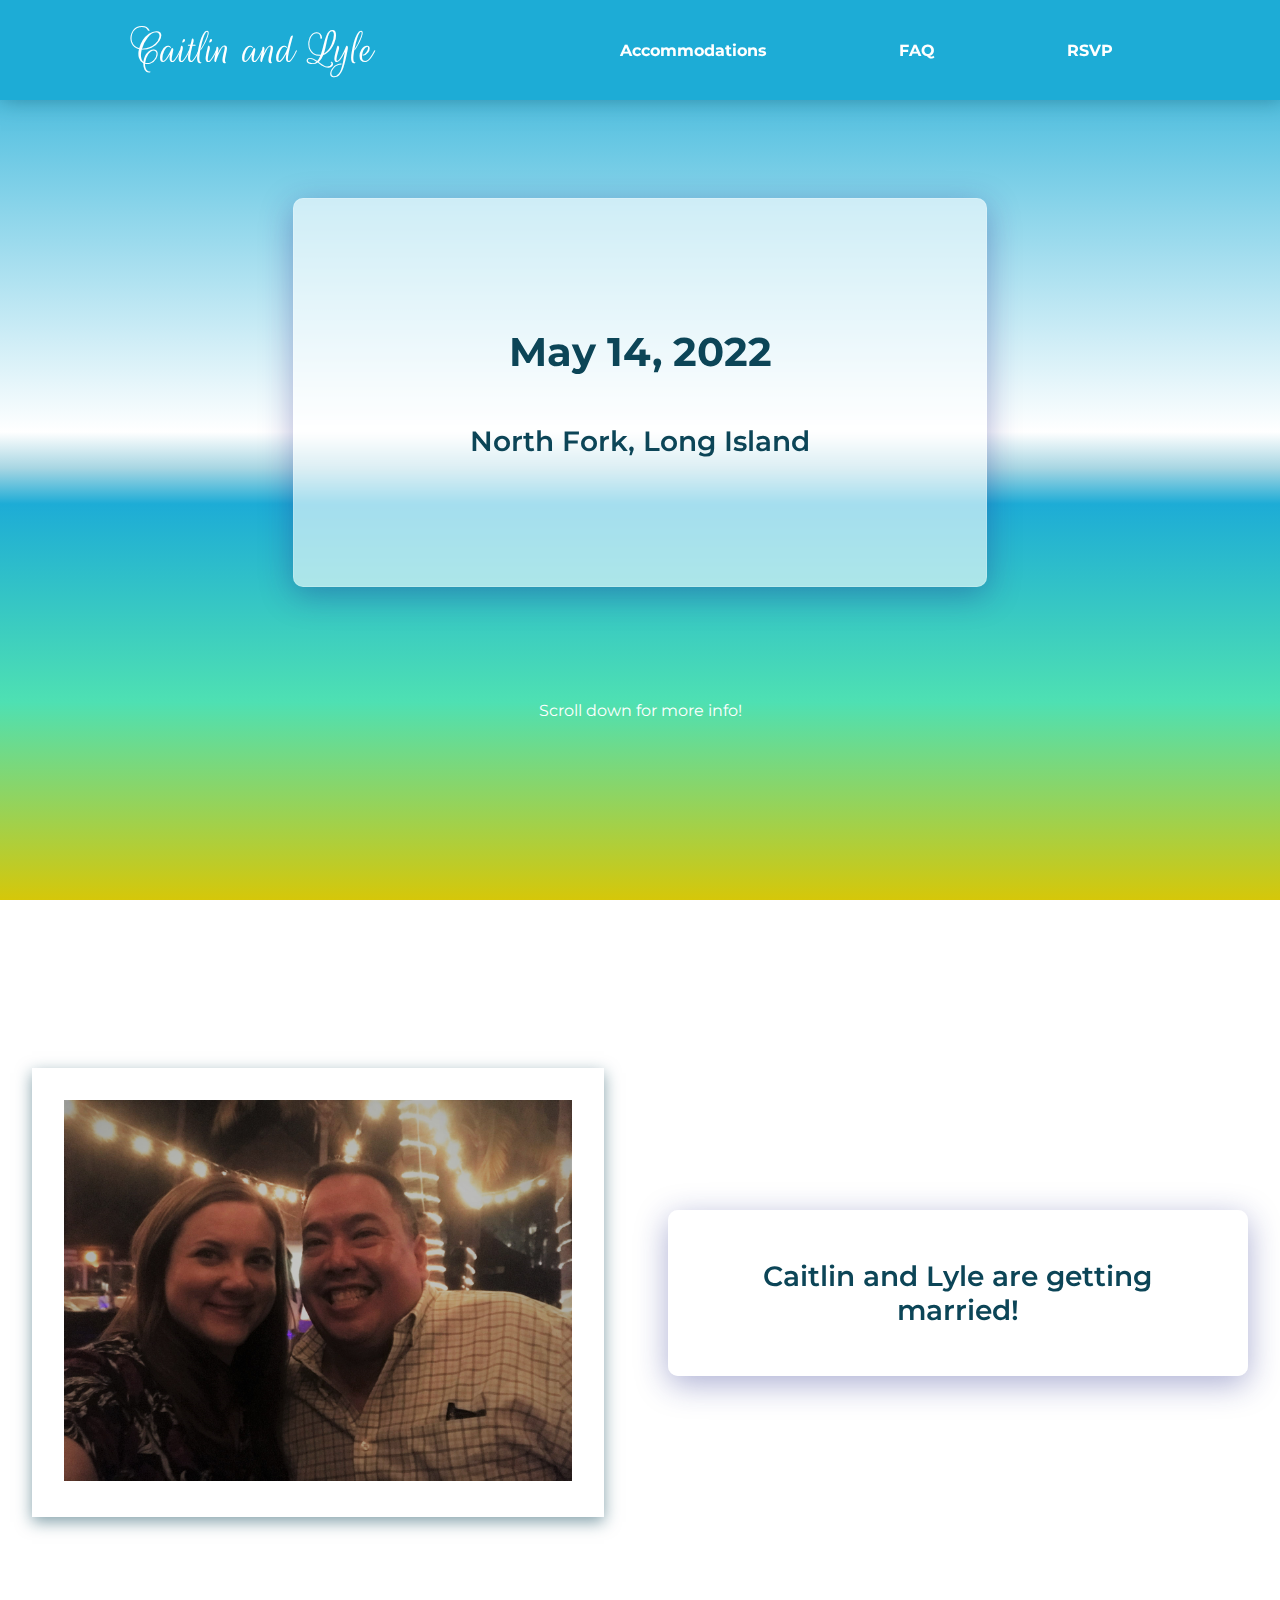
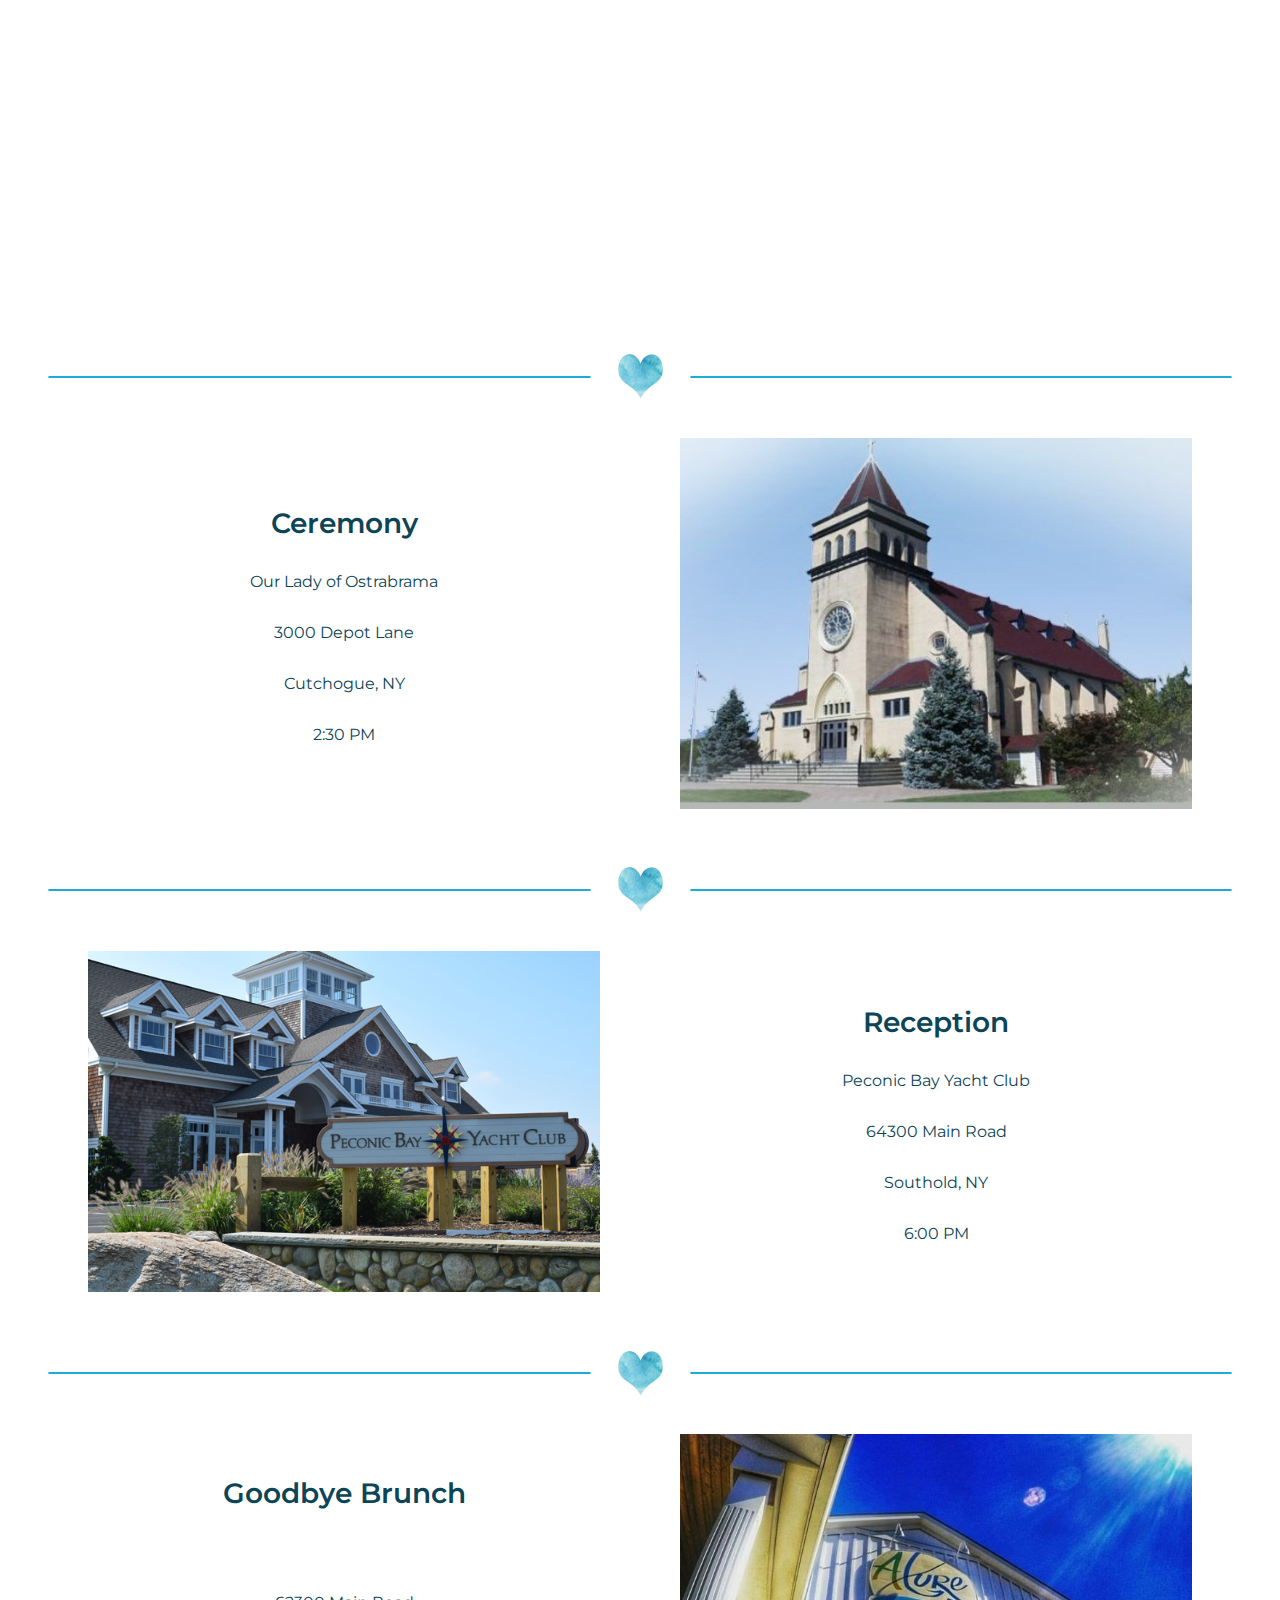
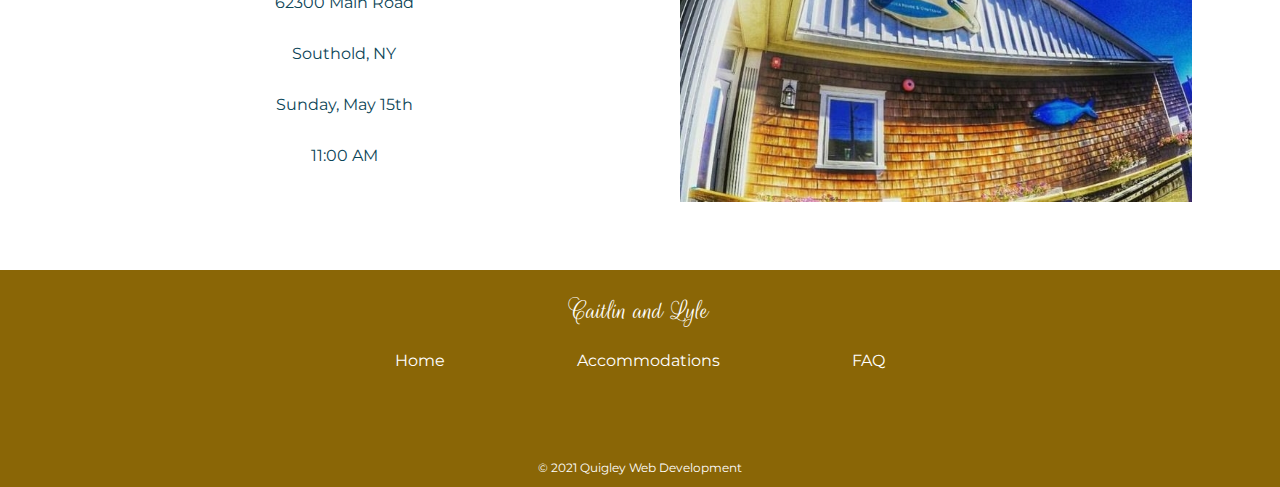
==== commit 240055eb: "Made all ampersands into 'and'" ====
--- a/index.html
+++ b/index.html
@@ -105,7 +105,7 @@
     </main>
 
     <footer>
-        <h1 class="footer-title">Caitlin & Lyle</h1>
+        <h1 class="footer-title">Caitlin and Lyle</h1>
         <div class="footer-nav">
             <a href="index.html" class="footer-nav-item">Home</a>
             <a href="accommodations.html" class="footer-nav-item">Accommodations</a>
@@ -113,6 +113,16 @@
         </div>
         <p class="footer-message">&copy; 2021 Quigley Web Development</p>
     </footer>
+
+    <!-- Hotel Block Pop-up -->
+    <div id="hotel-message-popup" class="modal">
+        <div class="hotel-message-content">
+            <button id="hotel-close">&times;</button>
+            <h2>Hotel Block Alert</h2>
+            <p>Please note that our hotel block at Cliffside Resort will be closing on March 31, 2022. Please make your reservation before that date to get our block pricing.</p>
+        </div>
+    </div>
+    <script src="hotel.js"></script>
     
 </body>
 </html>--- a/styles.css
+++ b/styles.css
@@ -104,9 +104,9 @@
 .blue-background {
     /* background-color: var(--blue-background); */
     background: rgb(188,231,253);
-    background: -moz-linear-gradient(135deg, rgba(188,231,253,1) 0%, rgba(29,172,214,1) 50%, rgba(188,231,253,1) 100%);
-    background: -webkit-linear-gradient(135deg, rgba(188,231,253,1) 0%, rgba(29,172,214,1) 50%, rgba(188,231,253,1) 100%);
-    background: linear-gradient(135deg, rgba(188,231,253,1) 0%, rgba(29,172,214,1) 50%, rgba(188,231,253,1) 100%);
+    background: -moz-linear-gradient(135deg, rgba(188,231,253,0.7455357142857143) 0%, rgba(29,172,214,0.7511379551820728) 50%, rgba(188,231,253,1) 100%);
+    background: -webkit-linear-gradient(135deg, rgba(188,231,253,0.7455357142857143) 0%, rgba(29,172,214,0.7511379551820728) 50%, rgba(188,231,253,1) 100%);
+    background: linear-gradient(135deg, rgba(188,231,253,0.7455357142857143) 0%, rgba(29,172,214,0.7511379551820728) 50%, rgba(188,231,253,1) 100%);
     filter: progid:DXImageTransform.Microsoft.gradient(startColorstr="#bce7fd",endColorstr="#bce7fd",GradientType=1);
     margin: 0;
     padding: 7rem 4rem 4rem 4rem; 
@@ -646,4 +646,51 @@
     .rsvp-info-card {
         padding: 3rem;
     }
+}
+
+/* Hotel Block Pop-up Styles */
+.hotel-message-content {
+    background-color: var(--white);
+    margin: 15% auto;
+    padding: 1.5rem;
+    border: 2px solid var(--b-c-blue);
+    width: 50%;
+    display: flex;
+    flex-direction: column;
+    align-items: center;
+    justify-content: center;
+}
+
+@media screen and (max-width: 800px) {
+    .hotel-message-content {
+        width: 80%;
+        margin: 35% auto;
+    }
+}
+
+.hotel-message-content button {
+    display: block;
+    align-self: flex-end;
+    justify-self: flex-end;
+    background-color: transparent;
+    font-size: var(--text-subtitle);
+    color: var(--footer-background);
+    border: none;
+    outline: none;
+    cursor: pointer;
+    text-align: right;
+    padding: .5rem;
+    
+}
+
+.hotel-message-content h2 {
+    font-size: var(--text-heading);
+    color: var(--b-c-blue);
+    text-align: center;
+}
+
+.hotel-message-content p {
+    font-size: var(--text-normal);
+    color: var(--text-color);
+    text-align: center;
 }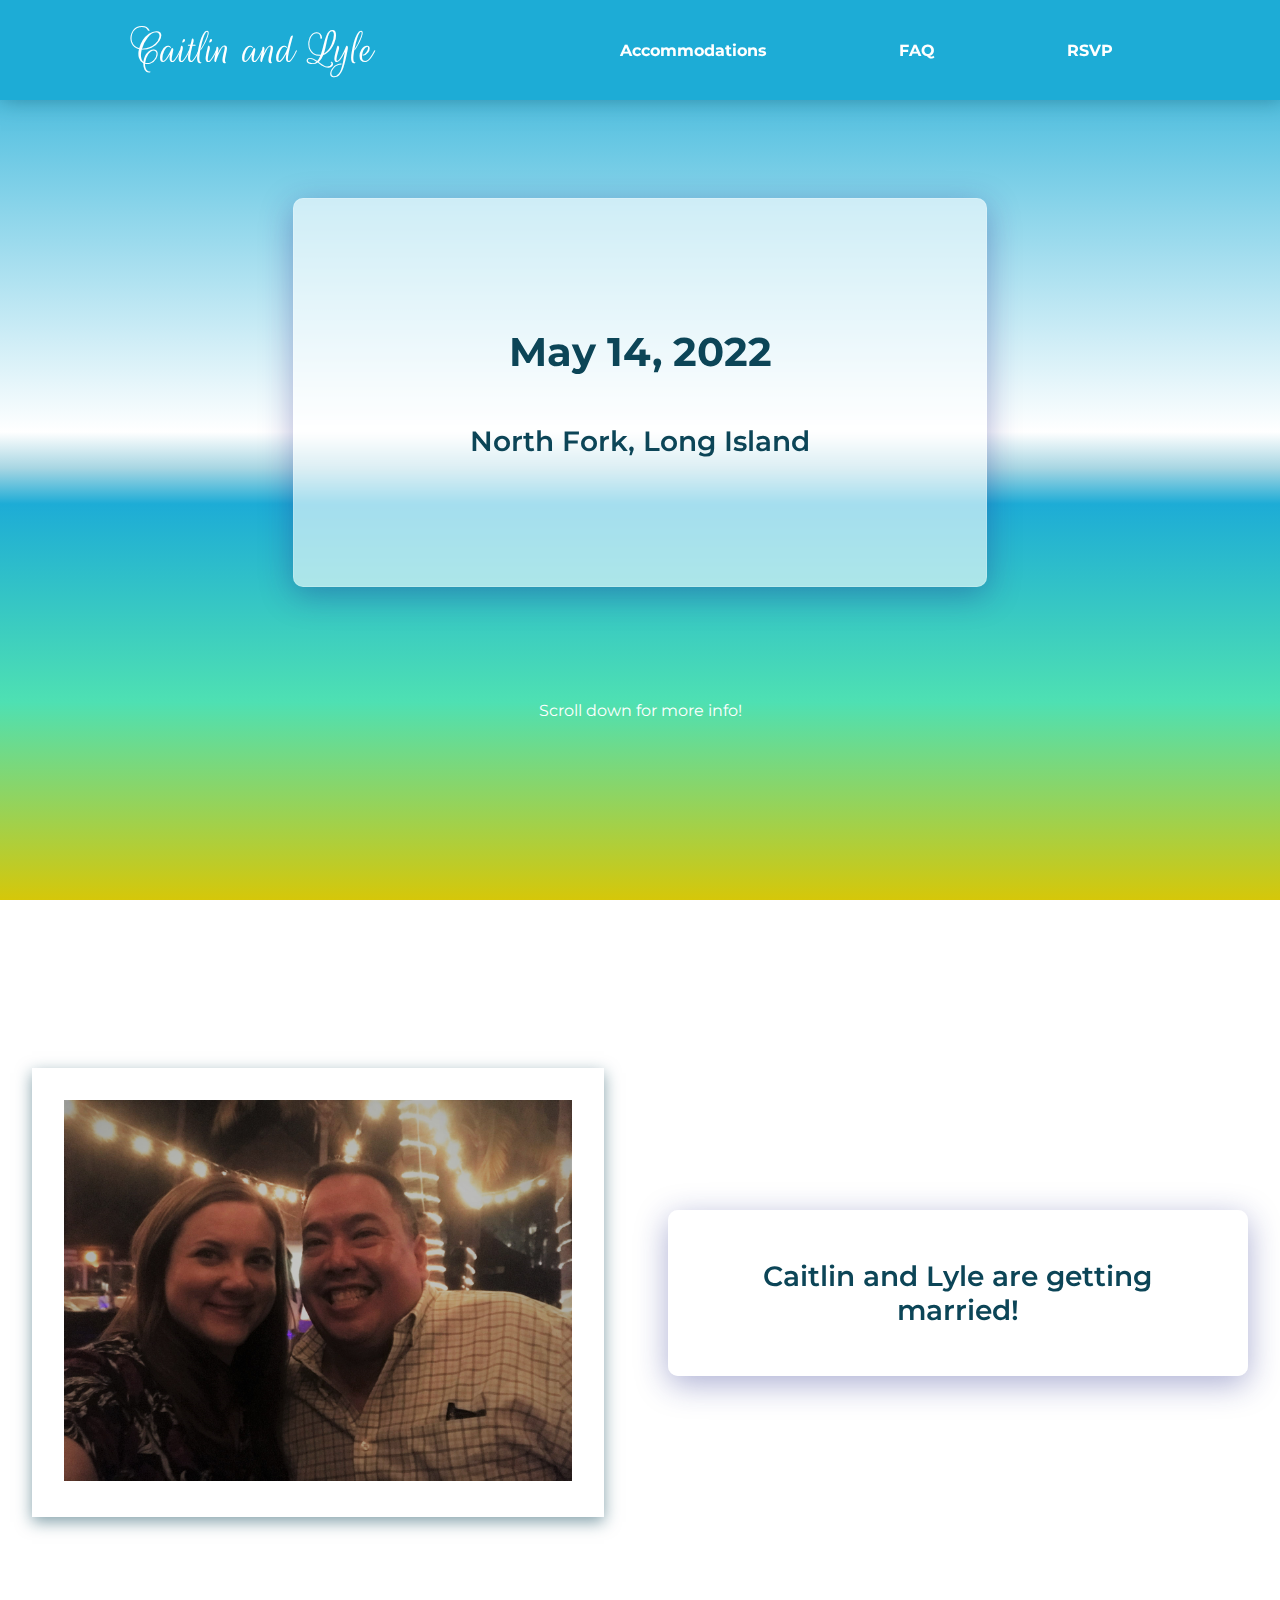
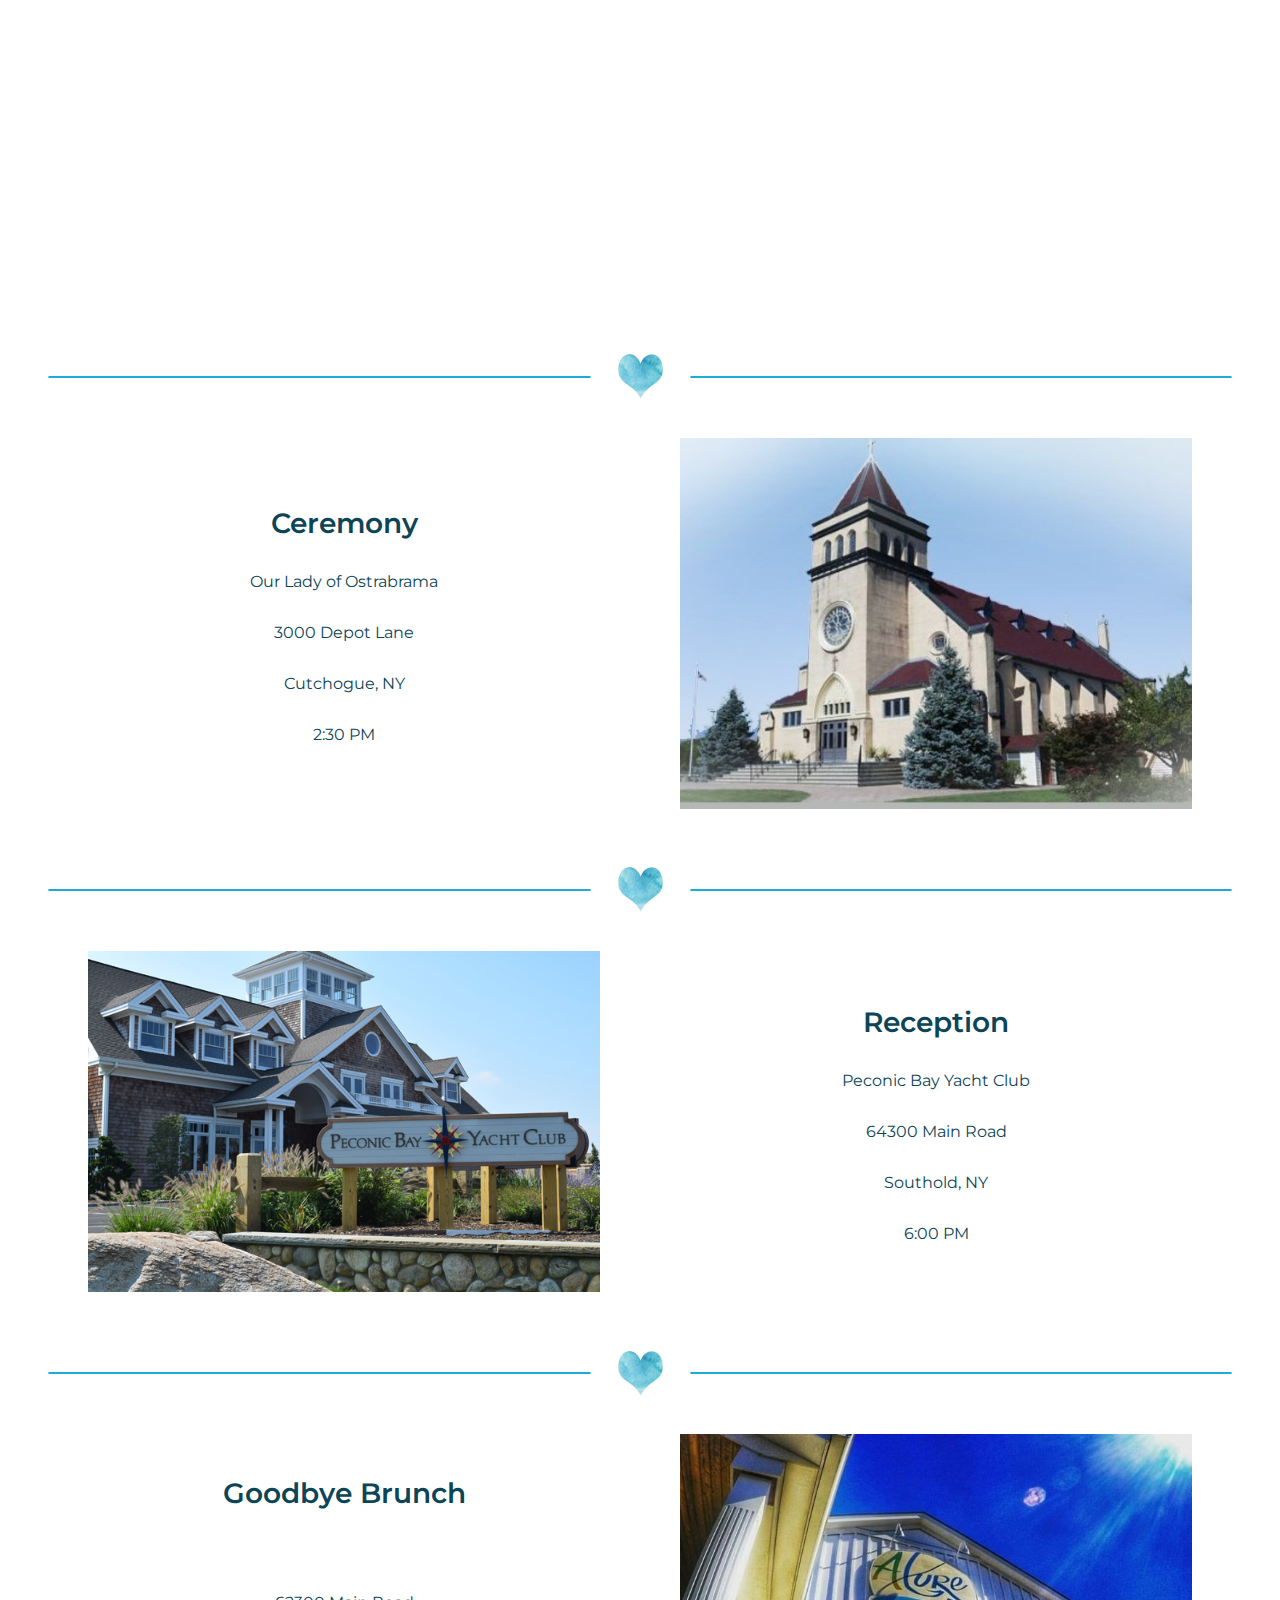
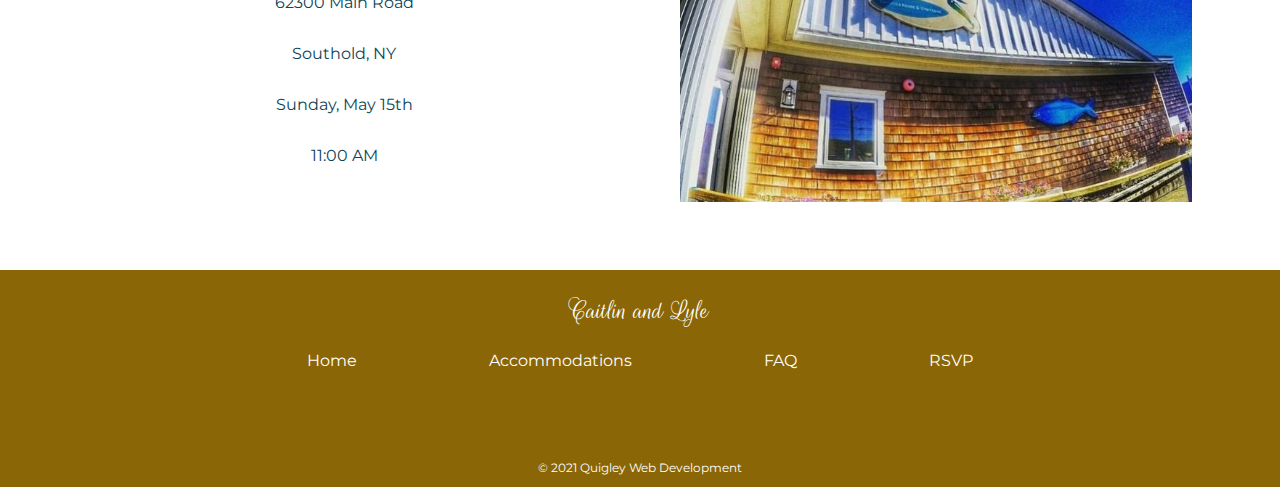
==== commit 27a74fbf: "Change file structure for static site URLs" ====
--- a/index.html
+++ b/index.html
@@ -16,9 +16,9 @@
         <h1 id="header-title">Caitlin and Lyle</h1>
         <nav>
             <ul>
-                <li><a href="accommodations.html" class="nav-item">Accommodations</a></li>
-                <li><a href="faq.html" class="nav-item">FAQ</a></li>
-                <li><a href="rsvp.html" class="nav-item">RSVP</a></li>
+                <li><a href="accommodations/accommodations.html" class="nav-item">Accommodations</a></li>
+                <li><a href="faq/faq.html" class="nav-item">FAQ</a></li>
+                <li><a href="rsvp/rsvp.html" class="nav-item">RSVP</a></li>
                 <!-- <li><a href="#nav-list-4" class="nav-item">Nav List 4</a></li> -->
             </ul>
         </nav>
@@ -108,8 +108,9 @@
         <h1 class="footer-title">Caitlin and Lyle</h1>
         <div class="footer-nav">
             <a href="index.html" class="footer-nav-item">Home</a>
-            <a href="accommodations.html" class="footer-nav-item">Accommodations</a>
-            <a href="faq.html" class="footer-nav-item">FAQ</a>
+            <a href="accommodations/accommodations.html" class="footer-nav-item">Accommodations</a>
+            <a href="faq/faq.html" class="footer-nav-item">FAQ</a>
+            <a href="rsvp/rsvp.html" class="footer-nav-item">RSVP</a>
         </div>
         <p class="footer-message">&copy; 2021 Quigley Web Development</p>
     </footer>
